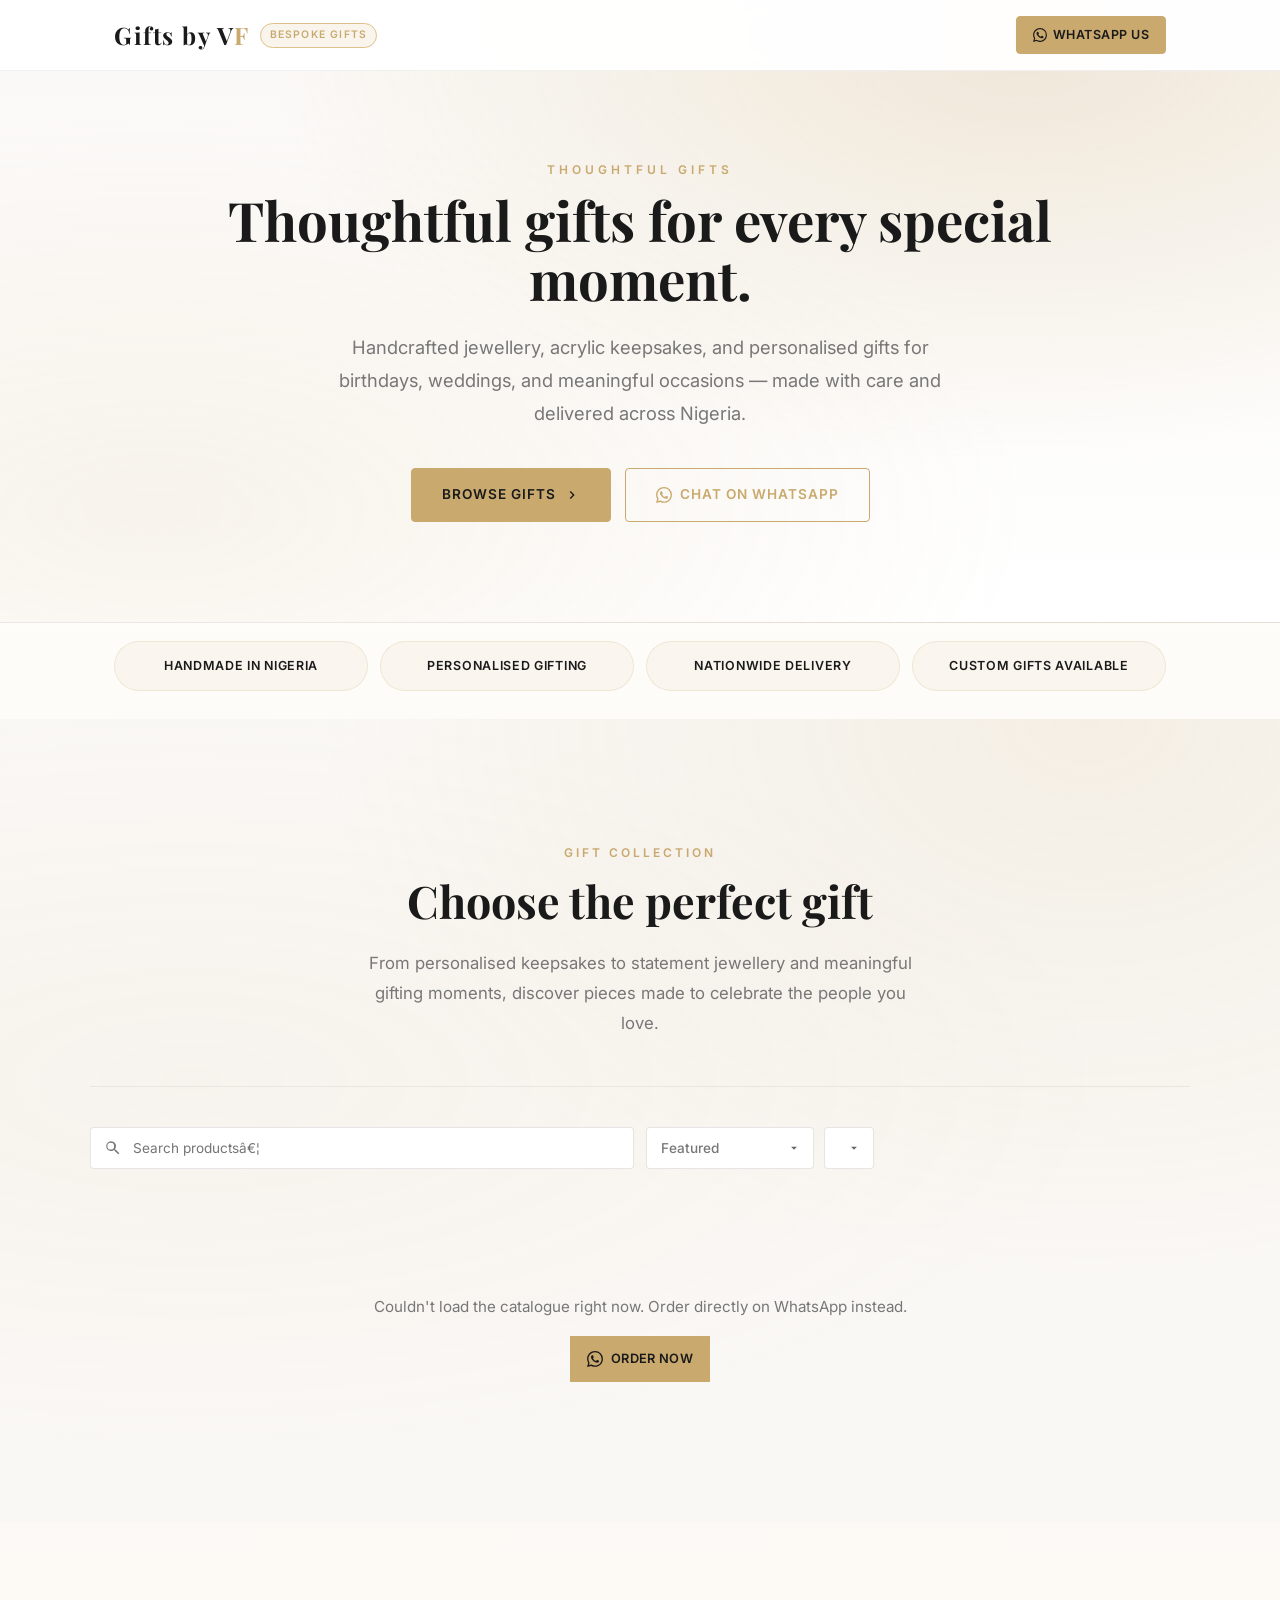
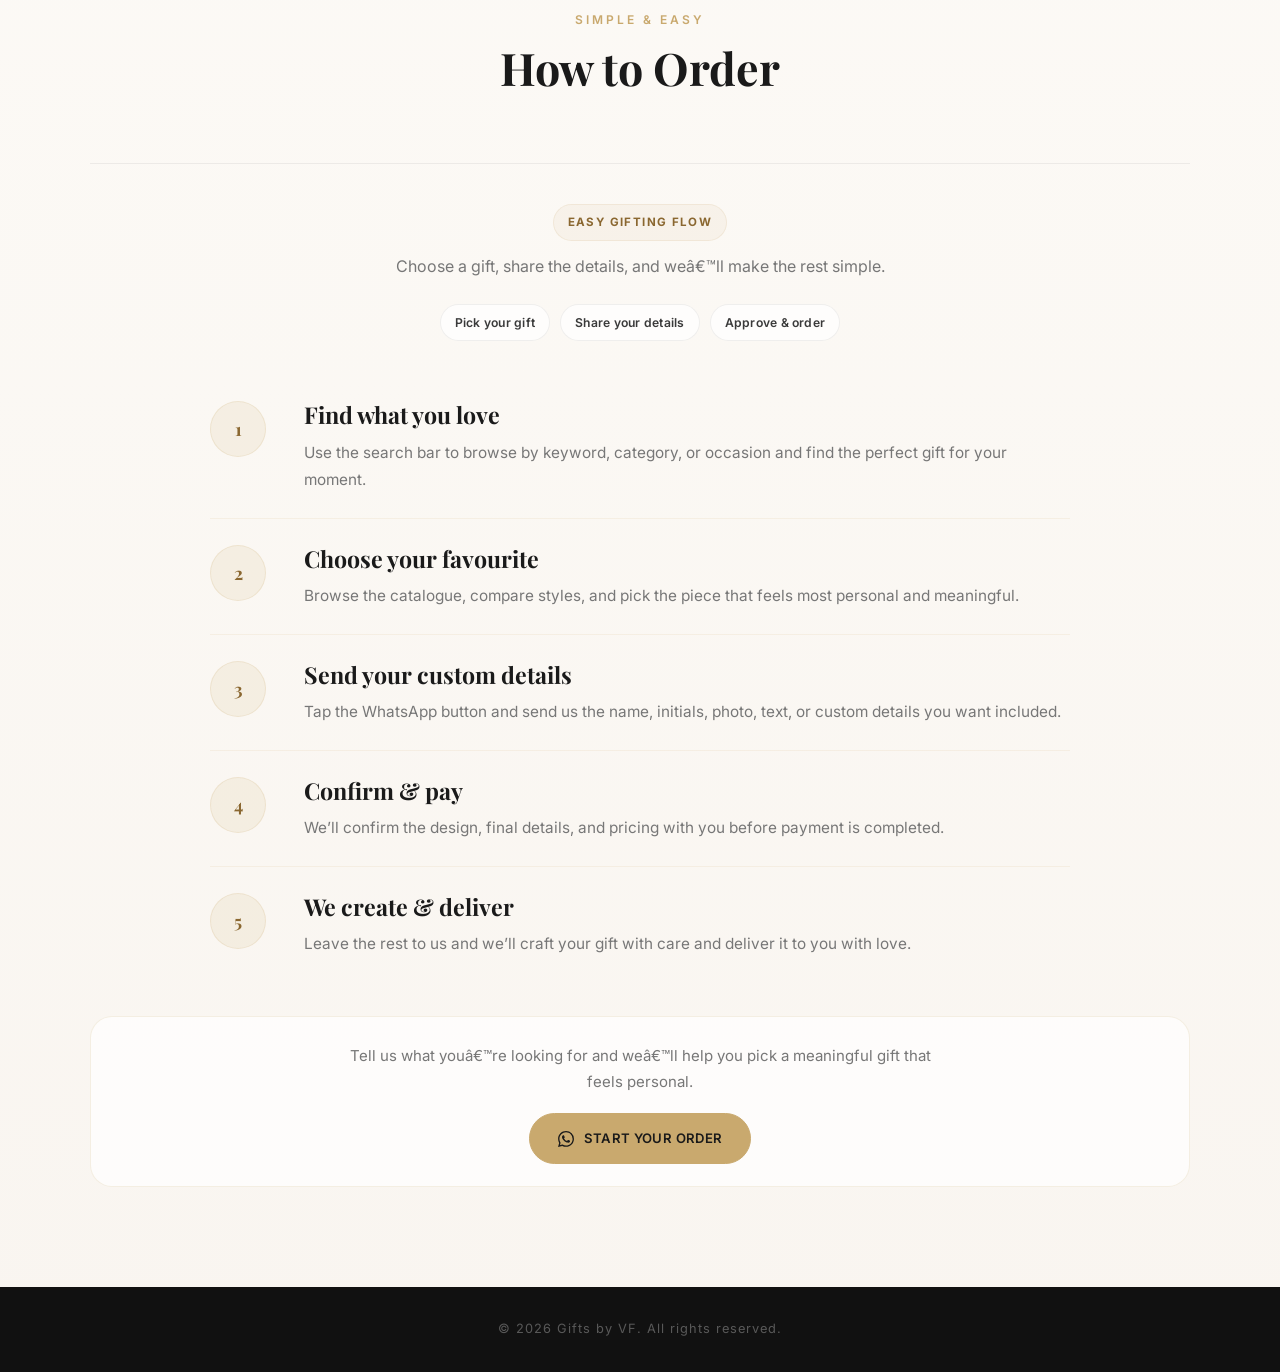
==== index.html @ 608bd389 "style: smaller hero title" ====
﻿<!DOCTYPE html>
<html lang="en-NG">
<head>
    <meta charset="UTF-8">
    <meta name="viewport" content="width=device-width, initial-scale=1.0">
    <title>Gifts by VF</title>
    <meta name="description" content="Gifts by VF handcrafts personalized jewelry, acrylic frames, and custom gifts for birthdays, weddings, and corporate events. Order on WhatsApp, delivered across Nigeria.">
    <meta name="theme-color" content="#c9a96e">

    <!-- Open Graph / Social Sharing -->
    <meta property="og:type" content="website">
    <meta property="og:url" content="https://vf-gift-shop.vercel.app/">
    <meta property="og:site_name" content="Gifts by VF">
    <meta property="og:title" content="Gifts by VF">
    <meta property="og:description" content="Gifts by VF handcrafts personalized jewelry, acrylic frames, and custom gifts for birthdays, weddings, and corporate events. Order on WhatsApp, delivered across Nigeria.">
    <meta property="og:image" content="https://lh3.googleusercontent.com/d/1I2iMEg47s7_ik0trBhvqbgrJIBQmFIBB">
    <meta name="twitter:card" content="summary_large_image">
    <meta name="twitter:title" content="Gifts by VF">
    <meta name="twitter:description" content="Gifts by VF handcrafts personalized jewelry, acrylic frames, and custom gifts for birthdays, weddings, and corporate events. Order on WhatsApp, delivered across Nigeria.">
    <meta name="twitter:image" content="https://lh3.googleusercontent.com/d/1I2iMEg47s7_ik0trBhvqbgrJIBQmFIBB">
    <link rel="canonical" href="https://vf-gift-shop.vercel.app/">

    <!-- Structured data: Organization -->
    <script type="application/ld+json">
    {
        "@context": "https://schema.org",
        "@type": "Organization",
        "name": "Gifts by VF",
        "url": "https://vf-gift-shop.vercel.app/",
        "logo": "https://lh3.googleusercontent.com/d/1I2iMEg47s7_ik0trBhvqbgrJIBQmFIBB",
        "description": "Gifts by VF handcrafts personalized jewelry, acrylic frames, and custom gifts for birthdays, weddings, and corporate events. Order on WhatsApp, delivered across Nigeria.",
        "contactPoint": {
            "@type": "ContactPoint",
            "contactType": "customer service",
            "telephone": "+234-812-725-2004",
            "areaServed": "NG",
            "availableLanguage": "English",
            "url": "https://wa.me/2348127252004"
        }
    }
    </script>

    <!-- Favicon -->
    <link rel="icon" href="data:image/svg+xml,<svg xmlns='http://www.w3.org/2000/svg' viewBox='0 0 32 32'><circle fill='%23c9a96e' cx='16' cy='16' r='16'/><text x='50%25' y='56%25' dominant-baseline='central' text-anchor='middle' font-family='Georgia,serif' font-size='13' font-weight='bold' fill='white'>VF</text></svg>">

    <!-- Performance: preconnect to external origins -->
    <link rel="preconnect" href="https://fonts.googleapis.com">
    <link rel="preconnect" href="https://fonts.gstatic.com" crossorigin>

    <!-- Google Fonts -->
    <link rel="stylesheet" href="https://fonts.googleapis.com/css2?family=Playfair+Display:wght@400;600;700&family=Inter:wght@300;400;500;600&display=swap">

    <link rel="stylesheet" href="css/style.css?v=5">
</head>
<body>

<!-- SVG sprite (hidden) â€” referenced by <use href="#icon-*"/> -->
<svg xmlns="http://www.w3.org/2000/svg" style="display:none">
    <symbol id="icon-whatsapp" viewBox="0 0 24 24"><path d="M17.472 14.382c-.297-.149-1.758-.867-2.03-.967-.273-.099-.471-.148-.67.15-.197.297-.767.966-.94 1.164-.173.199-.347.223-.644.075-.297-.15-1.255-.463-2.39-1.475-.883-.788-1.48-1.761-1.653-2.059-.173-.297-.018-.458.13-.606.134-.133.298-.347.446-.52.149-.174.198-.298.298-.497.099-.198.05-.371-.025-.52-.075-.149-.669-1.612-.916-2.207-.242-.579-.487-.5-.669-.51-.173-.008-.371-.01-.57-.01-.198 0-.52.074-.792.372-.272.297-1.04 1.016-1.04 2.479 0 1.462 1.065 2.875 1.213 3.074.149.198 2.096 3.2 5.077 4.487.709.306 1.262.489 1.694.625.712.227 1.36.195 1.871.118.571-.085 1.758-.719 2.006-1.413.248-.694.248-1.289.173-1.413-.074-.124-.272-.198-.57-.347m-5.421 7.403h-.004a9.87 9.87 0 01-5.031-1.378l-.361-.214-3.741.982.998-3.648-.235-.374a9.86 9.86 0 01-1.51-5.26c.001-5.45 4.436-9.884 9.888-9.884 2.64 0 5.122 1.03 6.988 2.898a9.825 9.825 0 012.893 6.994c-.003 5.45-4.437 9.884-9.885 9.884m8.413-18.297A11.815 11.815 0 0012.05 0C5.495 0 .16 5.335.157 11.892c0 2.096.547 4.142 1.588 5.945L.057 24l6.305-1.654a11.882 11.882 0 005.683 1.448h.005c6.554 0 11.89-5.335 11.893-11.893a11.821 11.821 0 00-3.48-8.413z"/></symbol>
</svg>

<!-- NAV -->
<nav id="navbar">
    <div class="nav-inner">
        <a href="#products" class="nav-logo" aria-label="Gifts by VF">
            <span class="brand-name"><span class="brand-text">Gifts by V</span><span class="brand-accent">F</span></span>
            <span class="nav-tagline">Bespoke Gifts</span>
        </a>
        <div class="nav-actions">
            <a href="https://wa.me/2348127252004" id="nav-wa-btn" target="_blank" rel="noopener noreferrer" class="nav-wa-btn">
                <svg viewBox="0 0 24 24" aria-hidden="true"><use href="#icon-whatsapp"/></svg>
                <span>WhatsApp Us</span>
            </a>
        </div>
    </div>
</nav>

<div id="referral-banner" class="referral-banner" role="status"></div>

<!-- HERO -->
<header id="hero" class="hero fade-in">
    <div class="hero-inner">
        <p class="section-label" id="hero-label"></p>
        <h1 class="hero-title" id="hero-title"></h1>
        <p class="hero-desc" id="hero-desc"></p>
        <div class="hero-ctas">
            <a href="#products" class="hero-btn" id="hero-browse" aria-label="Browse the catalogue">
                <span>Browse gifts</span>
                <svg viewBox="0 0 24 24" aria-hidden="true"><path d="M8.59 16.59L13.17 12 8.59 7.41 10 6l6 6-6 6z"/></svg>
            </a>
            <a href="https://wa.me/2348127252004" id="hero-wa" class="hero-btn ghost" target="_blank" rel="noopener noreferrer" aria-label="Chat with us on WhatsApp">
                <svg viewBox="0 0 24 24" aria-hidden="true"><use href="#icon-whatsapp"/></svg>
                <span id="hero-cta-text">Chat on WhatsApp</span>
            </a>
        </div>
    </div>
</header>

<div class="trust-strip" aria-label="Brand trust points">
    <div class="trust-item">Handmade in Nigeria</div>
    <div class="trust-item">Personalised gifting</div>
    <div class="trust-item">Nationwide delivery</div>
    <div class="trust-item">Custom gifts available</div>
</div>

<!-- CATALOGUE -->
<section id="products">
    <div class="section-inner">
        <div class="catalogue-header fade-in">
            <p class="section-label" id="products-label"></p>
            <h2 class="section-title" id="products-title"></h2>
            <p class="section-desc" id="products-desc"></p>
        </div>
        <div class="catalogue-controls fade-in">
            <div class="catalogue-search">
                <svg viewBox="0 0 24 24" aria-hidden="true"><path d="M15.5 14h-.79l-.28-.27a6.5 6.5 0 10-.7.7l.27.28v.79l5 4.99L20.49 19l-4.99-5zm-6 0A4.5 4.5 0 1113.5 9.5 4.5 4.5 0 019 14z"/></svg>
                <input type="search" id="catalogue-search" placeholder="Search productsâ€¦" aria-label="Search products">
                <button type="button" id="catalogue-search-clear" class="search-clear" aria-label="Clear search" title="Clear search">
                    <svg viewBox="0 0 24 24" aria-hidden="true"><path d="M19 6.41L17.59 5 12 10.59 6.41 5 5 6.41 10.59 12 5 17.59 6.41 19 12 13.41 17.59 19 19 17.59 13.41 12z"/></svg>
                </button>
            </div>
            <div class="catalogue-selects">
                <select id="catalogue-sort" class="catalogue-sort" aria-label="Sort products">
                    <option value="featured">Featured</option>
                    <option value="price-asc">Price: Low to High</option>
                    <option value="price-desc">Price: High to Low</option>
                    <option value="name-asc">Name: A to Z</option>
                </select>
                <select id="catalogue-price" class="catalogue-sort" aria-label="Filter by price"></select>
                <select id="catalogue-filter" class="catalogue-sort" aria-label="Filter by category"></select>
            </div>
            <div class="catalogue-filters" id="catalogue-filters" role="group" aria-label="Filter by category"></div>
            <div class="catalogue-filters occasion-filters" id="occasion-filters" role="group" aria-label="Filter by occasion"></div>
            <div class="catalogue-selects occasion-select-row hidden" id="occasion-select-row">
                <select id="occasion-filter" class="catalogue-sort" aria-label="Filter by occasion"></select>
            </div>
            <p class="catalogue-count" id="catalogue-count" aria-live="polite">Loading products...</p>
        </div>
        <noscript>
            <p class="noscript-note">JavaScript is required to load the catalogue. You can order directly instead &mdash; message us on WhatsApp
                <a href="https://wa.me/2348127252004" target="_blank" rel="noopener noreferrer">here</a>.
            </p>
        </noscript>
        <div id="featured-section" hidden>
            <div class="featured-header">
                <p class="section-label" id="featured-label"></p>
                <h3 class="featured-title" id="featured-title"></h3>
            </div>
            <div class="featured-grid" id="featured-grid"></div>
        </div>
        <div class="products-grid" id="products-grid"></div>
    </div>
</section>

<!-- PORTFOLIO -->
<section id="portfolio" class="side-section fade-in" hidden>
    <div class="section-inner">
        <div class="catalogue-header">
            <p class="section-label" id="portfolio-label"></p>
            <h2 class="section-title" id="portfolio-title"></h2>
        </div>
        <div class="portfolio-grid fade-in" id="portfolio-grid"></div>
    </div>
</section>

<!-- WHY US -->
<section id="why-us" class="side-section" hidden>
    <div class="section-inner">
        <div class="catalogue-header fade-in">
            <p class="section-label" id="why-label"></p>
            <h2 class="section-title" id="why-title"></h2>
        </div>
        <div class="why-grid fade-in" id="why-grid"></div>
    </div>
</section>

<!-- TESTIMONIALS -->
<section id="testimonials" class="side-section alt fade-in" hidden>
    <div class="section-inner">
        <div class="catalogue-header">
            <p class="section-label" id="testimonials-label"></p>
            <h2 class="section-title" id="testimonials-title"></h2>
        </div>
        <div class="testimonials-track fade-in" id="testimonials-grid"></div>
    </div>
</section>

<!-- HOW TO ORDER -->
<section id="how-to-order" class="side-section fade-in" hidden>
    <div class="section-inner">
        <div class="catalogue-header">
            <p class="section-label" id="howto-label"></p>
            <h2 class="section-title" id="howto-title"></h2>
        </div>

        <div class="howto-intro fade-in">
            <p class="howto-kicker">Easy gifting flow</p>
            <p class="howto-summary">Choose a gift, share the details, and weâ€™ll make the rest simple.</p>
        </div>

        <div class="howto-badges fade-in" aria-label="How the ordering process works">
            <span>Pick your gift</span>
            <span>Share your details</span>
            <span>Approve &amp; order</span>
        </div>

        <ol class="steps fade-in" id="howto-grid"></ol>
        <div class="steps-cta fade-in">
            <p>Tell us what youâ€™re looking for and weâ€™ll help you pick a meaningful gift that feels personal.</p>
            <a href="https://wa.me/2348127252004" id="howto-wa" class="product-order-btn" target="_blank" rel="noopener noreferrer" aria-label="Start your order on WhatsApp">
                <svg viewBox="0 0 24 24" aria-hidden="true"><use href="#icon-whatsapp"/></svg>
                <span>Start your order</span>
            </a>
        </div>
    </div>
</section>

<!-- FAQ -->
<section id="faq" class="side-section alt fade-in" hidden>
    <div class="section-inner">
        <div class="catalogue-header">
            <p class="section-label" id="faq-label"></p>
            <h2 class="section-title" id="faq-title"></h2>
        </div>
        <div class="faq-list fade-in" id="faq-grid"></div>
    </div>
</section>

<!-- FOOTER -->
<footer>
    <p id="footer-text"></p>
</footer>

<div id="lightbox" class="lightbox" hidden></div>

<script src="js/shared.js?v=5"></script>
<script src="js/app.js?v=5"></script>

</body>
</html>
---- css/style.css ----
/* Google Fonts are loaded via <link> in index.html for better render performance */

* { margin: 0; padding: 0; box-sizing: border-box; }

:root {
    --gold: #c9a96e;
    --gold-light: #dfc08a;
    --dark: #1a1a1a;
    --darker: #111;
    --cream: #faf8f5;
    --text: #3a3a3a;
    --text-light: #777;
    --white: #fff;
    --shadow: 0 4px 30px rgba(0,0,0,0.08);
    --gradient-placeholder: linear-gradient(135deg, #e8e4df, #d4cfc8);
    --border-light: rgba(0,0,0,0.06);
    --border-medium: rgba(0,0,0,0.1);
    --border-input: rgba(0,0,0,0.15);
}

html { scroll-behavior: smooth; scroll-padding-top: 76px; }
html:has(body.has-referral) { scroll-padding-top: 124px; }

body {
    font-family: 'Inter', sans-serif;
    color: var(--text);
    background: var(--white);
    line-height: 1.6;
}

h1, h2, h3, h4 {
    font-family: 'Playfair Display', serif;
}

/* ── SVG ICONS ── */
.icon {
    display: inline-block;
    width: 1em;
    height: 1em;
    vertical-align: -0.125em;
    fill: currentColor;
}
.product-icon .icon {
    width: 1.8rem;
    height: 1.8rem;
}

/* ── NAV ── */
nav {
    position: fixed; top: 0; width: 100%; z-index: 100;
    background: rgba(255,255,255,0.95);
    backdrop-filter: blur(10px);
    border-bottom: 1px solid var(--border-light);
    transition: box-shadow 0.3s;
}
nav.scrolled { box-shadow: 0 2px 20px rgba(0,0,0,0.08); }
.nav-inner {
    max-width: 1100px; margin: 0 auto;
    display: flex; justify-content: space-between; align-items: center;
    padding: 16px 24px;
}
.nav-logo {
    display: inline-flex;
    align-items: center;
    gap: 10px;
    font-family: 'Playfair Display', serif;
    font-size: 1.5rem; font-weight: 700;
    color: var(--dark);
    text-decoration: none;
    letter-spacing: 1.5px;
}
.nav-logo .brand-accent { color: var(--gold); }
.nav-tagline {
    font-family: 'Inter', sans-serif;
    font-size: 0.65rem;
    font-weight: 600;
    letter-spacing: 1.2px;
    text-transform: uppercase;
    color: var(--gold);
    background: rgba(201,169,110,0.12);
    border: 1px solid var(--gold-light);
    padding: 3px 9px;
    border-radius: 20px;
    white-space: nowrap;
}
.nav-actions {
    display: flex;
    align-items: center;
    gap: 12px;
}
.nav-wa-btn {
    display: inline-flex;
    align-items: center;
    gap: 6px;
    background: var(--gold);
    color: var(--dark);
    border: 1px solid var(--gold);
    padding: 8px 16px;
    border-radius: 4px;
    font-size: 0.78rem;
    font-weight: 600;
    letter-spacing: 0.5px;
    text-transform: uppercase;
    text-decoration: none;
    transition: all 0.3s;
}
.nav-wa-btn svg {
    width: 14px; height: 14px;
    fill: var(--dark);
    flex-shrink: 0;
    transition: fill 0.3s;
}
.nav-wa-btn:hover {
    background: transparent;
    color: var(--gold);
}
.nav-wa-btn:hover svg {
    fill: var(--gold);
}

/* ── SECTIONS ── */
section { padding: 100px 24px; }
.section-inner { max-width: 1100px; margin: 0 auto; }
.section-label {
    font-size: 0.75rem;
    letter-spacing: 3px;
    text-transform: uppercase;
    color: var(--gold);
    font-weight: 600;
    margin-bottom: 12px;
}
.section-title {
    font-size: clamp(1.8rem, 4vw, 2.8rem);
    color: var(--dark);
    margin-bottom: 20px;
    line-height: 1.2;
}
.section-desc {
    color: var(--text-light);
    font-size: 1.05rem;
    max-width: 600px;
    line-height: 1.8;
}

/* ── CATALOGUE ── */
#products {
    background:
        radial-gradient(ellipse at 85% 0%, rgba(201, 169, 110, 0.12) 0%, transparent 50%),
        radial-gradient(ellipse at 15% 45%, rgba(201, 169, 110, 0.06) 0%, transparent 60%),
        var(--cream);
    padding-top: 120px;
    padding-bottom: 80px;
}

/* Page-header block: centre-aligned, with a visual separator below */
.catalogue-header {
    text-align: center;
    padding-bottom: 48px;
    border-bottom: 1px solid var(--border-light);
    margin-bottom: 40px;
}
.catalogue-header .section-label { display: inline-block; }
.catalogue-header .section-title { margin-left: auto; margin-right: auto; }
.catalogue-header .section-desc {
    margin-left: auto;
    margin-right: auto;
    max-width: 560px;
}

/* Control bar (search + filters + count) */
.catalogue-controls {
    display: flex;
    flex-wrap: wrap;
    align-items: center;
    gap: 12px;
    margin-top: 0;
}
.catalogue-search {
    position: relative;
    flex: 1 1 240px;
    min-width: 200px;
}
.catalogue-search svg {
    position: absolute; left: 14px; top: 50%;
    transform: translateY(-50%);
    width: 18px; height: 18px;
    fill: var(--text-light);
    pointer-events: none;
}
.catalogue-search input {
    width: 100%;
    height: 42px;
    box-sizing: border-box;
    padding: 0 38px 0 42px;
    border: 1px solid var(--border-medium);
    border-radius: 4px;
    background: var(--white);
    font-family: inherit;
    font-size: 0.85rem;
    color: var(--text);
    outline: none;
    transition: border-color 0.3s, box-shadow 0.3s;
}
.catalogue-search input:focus {
    border-color: var(--gold);
    box-shadow: 0 0 0 3px rgba(201,169,110,0.15);
}
.search-clear {
    position: absolute; right: 8px; top: 50%;
    transform: translateY(-50%);
    width: 26px; height: 26px;
    display: none; align-items: center; justify-content: center;
    padding: 0; border: 0; border-radius: 50%;
    background: rgba(26,26,26,0.07);
    color: var(--text-light);
    cursor: pointer;
    transition: background 0.2s, color 0.2s;
}
.search-clear svg { width: 14px; height: 14px; fill: currentColor; }
.search-clear:hover { background: rgba(26,26,26,0.14); color: var(--text); }
.catalogue-search input:not(:placeholder-shown) ~ .search-clear { display: flex; }
.catalogue-selects {
    display: flex;
    align-items: center;
    gap: 10px;
}
.catalogue-sort {
    flex: 0 0 auto;
    height: 42px;
    box-sizing: border-box;
    -webkit-appearance: none; appearance: none;
    padding: 0 34px 0 14px;
    border: 1px solid var(--border-medium);
    border-radius: 4px;
    background: var(--white) url("data:image/svg+xml,%3Csvg xmlns='http://www.w3.org/2000/svg' viewBox='0 0 24 24'%3E%3Cpath fill='%23666' d='M7 10l5 5 5-5z'/%3E%3C/svg%3E") no-repeat right 12px center / 14px;
    font-family: inherit;
    font-size: 0.85rem;
    font-weight: 500;
    color: var(--text-light);
    cursor: pointer;
    transition: border-color 0.3s, box-shadow 0.3s;
}
.catalogue-sort:hover { border-color: var(--gold); color: var(--gold); }
.catalogue-sort:focus {
    outline: none;
    border-color: var(--gold);
    box-shadow: 0 0 0 3px rgba(201,169,110,0.15);
}
#catalogue-filter { display: none; }
.catalogue-filters {
    display: flex;
    flex-wrap: nowrap;
    gap: 8px;
    overflow-x: auto;
    scroll-snap-type: x proximity;
    scrollbar-width: none;
    -ms-overflow-style: none;
    flex: 1 1 auto;
    min-width: 0;
    padding: 2px 0 4px;
}
.catalogue-filters.scroll-r { -webkit-mask-image: linear-gradient(to right, #000 0, #000 calc(100% - 14px), transparent); mask-image: linear-gradient(to right, #000 0, #000 calc(100% - 14px), transparent); }
.catalogue-filters.scroll-l { -webkit-mask-image: linear-gradient(to right, transparent 0, #000 14px, #000 100%); mask-image: linear-gradient(to right, transparent 0, #000 14px, #000 100%); }
.catalogue-filters.scroll-l.scroll-r { -webkit-mask-image: linear-gradient(to right, transparent 0, #000 14px, #000 calc(100% - 14px), transparent); mask-image: linear-gradient(to right, transparent 0, #000 14px, #000 calc(100% - 14px), transparent); }
.catalogue-filters::-webkit-scrollbar { display: none; }
.pill {
    flex: 0 0 auto;
    scroll-snap-align: start;
    white-space: nowrap;
    background: var(--white);
    border: 1px solid var(--border-medium);
    color: var(--text-light);
    padding: 8px 16px;
    font-family: inherit;
    font-size: 0.8rem;
    font-weight: 600;
    letter-spacing: 0.5px;
    cursor: pointer;
    transition: all 0.25s;
}
.pill:hover { border-color: var(--gold); color: var(--gold); }
.pill.active { background: var(--gold); border-color: var(--gold); color: var(--dark); }
.catalogue-count {
    margin-left: auto;
    font-size: 0.8rem;
    color: var(--text-light);
    letter-spacing: 0.5px;
}

/* Occasion filter row (second pill group) */
.occasion-filters {
    flex-basis: 100%;
    margin-top: 4px;
}
.occasion-select-row { display: none; }

/* ── FEATURED STRIP ── */
#featured-section {
    margin-top: 40px;
}
.featured-header {
    display: flex;
    align-items: baseline;
    gap: 16px;
    flex-wrap: wrap;
    padding-bottom: 16px;
    border-bottom: 1px solid var(--border-light);
    margin-bottom: 26px;
}
.featured-header .section-label { margin-bottom: 0; }
.featured-title {
    font-size: 1.45rem;
    color: var(--dark);
}
.featured-grid {
    display: grid;
    grid-template-columns: repeat(auto-fit, minmax(240px, 1fr));
    gap: 24px;
}

.noscript-note {
    margin-top: 20px;
    padding: 14px 18px;
    background: rgba(201,169,110,0.12);
    border: 1px solid var(--gold-light);
    color: var(--text);
    font-size: 0.9rem;
    line-height: 1.7;
    border-radius: 4px;
}
.noscript-note a { color: var(--gold); font-weight: 600; }

.products-grid {
    display: grid;
    grid-template-columns: repeat(auto-fit, minmax(240px, 1fr));
    gap: 24px;
    margin-top: 32px;
}
.load-more-wrap {
    grid-column: 1 / -1;
    display: flex;
    justify-content: center;
    margin-top: 8px;
}
.load-more {
    appearance: none;
    background: transparent;
    border: 1px solid var(--gold);
    color: var(--gold);
    font-family: 'Inter', sans-serif;
    font-size: 0.85rem;
    font-weight: 600;
    letter-spacing: 1px;
    text-transform: uppercase;
    padding: 12px 28px;
    cursor: pointer;
    transition: background 0.3s, color 0.3s;
}
.load-more:hover {
    background: var(--gold);
    color: var(--dark);
}

#rep-products .load-more-wrap {
    margin-top: 20px;
}
.rep-showall-row td {
    text-align: center;
    padding-top: 18px;
}
.rep-showall {
    appearance: none;
    background: transparent;
    border: 1px solid var(--gold);
    color: var(--gold);
    font-family: 'Inter', sans-serif;
    font-size: 0.8rem;
    font-weight: 600;
    letter-spacing: 1px;
    text-transform: uppercase;
    padding: 10px 22px;
    cursor: pointer;
    transition: background 0.3s, color 0.3s;
}
.rep-showall:hover {
    background: var(--gold);
    color: var(--dark);
}
.product-card {
    background: var(--white);
    border: 1px solid rgba(0,0,0,0.06);
    transition: all 0.3s;
    display: flex;
    flex-direction: column;
    overflow: hidden;
}
.product-card:hover {
    transform: translateY(-4px);
    box-shadow: var(--shadow);
    border-color: var(--gold-light);
}
.product-img {
    position: relative;
    aspect-ratio: 1;
    overflow: hidden;
    background: var(--gradient-placeholder);
    display: flex; align-items: center; justify-content: center;
}
.product-img img {
    width: 100%; height: 100%; object-fit: cover;
    transition: transform 0.5s ease;
}
.product-card:hover .product-img img { transform: scale(1.06); }
.product-icon-fallback {
    display: none;
    align-items: center; justify-content: center;
}
.product-img.no-image .product-icon-fallback { display: flex; }
.product-img.no-image img { display: none; }
.js-lightbox {
    display: block;
    width: 100%; height: 100%;
    padding: 0; border: 0; background: none;
    cursor: zoom-in;
}
.product-icon-fallback .icon { width: 56px; height: 56px; fill: var(--gold); }
.product-img .js-lightbox {
    position: absolute;
    inset: 0;
}
.product-play {
    position: absolute; top: 50%; left: 50%;
    transform: translate(-50%, -50%);
    width: 52px; height: 52px;
    border-radius: 50%;
    background: rgba(17,17,17,0.72);
    border: 2px solid var(--gold);
    display: flex; align-items: center; justify-content: center;
    pointer-events: none;
    transition: transform 0.2s ease, background 0.2s ease;
}
.product-play::after {
    content: '';
    width: 0; height: 0;
    border-style: solid;
    border-width: 9px 0 9px 15px;
    border-color: transparent transparent transparent var(--gold);
    margin-left: 4px;
}
.product-card:hover .product-play {
    transform: translate(-50%, -50%) scale(1.08);
    background: rgba(17,17,17,0.85);
}
.product-badge {
    position: absolute; top: 12px; left: 12px;
    background: rgba(17,17,17,0.75);
    color: var(--white);
    font-size: 0.68rem;
    font-weight: 600;
    letter-spacing: 1px;
    text-transform: uppercase;
    padding: 5px 10px;
}
.product-badge.out {
    background: var(--dark);
    color: var(--gold);
}
.product-card.is-soldout .product-body h3 { color: var(--text-light); }
.product-body {
    padding: 22px 22px 24px;
    display: flex;
    flex-direction: column;
    flex: 1;
    gap: 14px;
}
.product-body h3 {
    font-size: 1.15rem;
    color: var(--dark);
    display: -webkit-box;
    -webkit-box-orient: vertical;
    -webkit-line-clamp: 2;
    overflow: hidden;
}
.product-price {
    display: block;
    font-family: 'Playfair Display', serif;
    font-size: 1.05rem;
    font-weight: 700;
    color: var(--gold);
    letter-spacing: 0.3px;
    margin-top: -6px;
}
.product-card.is-soldout .product-price { color: var(--text-light); text-decoration: line-through; }
.product-body p {
    color: var(--text-light);
    font-size: 0.9rem;
    line-height: 1.6;
    display: -webkit-box;
    -webkit-box-orient: vertical;
    -webkit-line-clamp: 3;
    overflow: hidden;
}
.product-meta {
    list-style: none;
    margin: 10px 0 0;
    padding: 10px 12px;
    border-top: 1px solid var(--border-light);
    font-size: 0.78rem;
    color: var(--text);
    line-height: 1.7;
}
.product-meta li span {
    color: var(--gold);
    font-weight: 600;
    letter-spacing: 0.4px;
    margin-right: 6px;
}

/* ── FOOTER ── */
footer {
    background: var(--darker);
    color: rgba(255,255,255,0.3);
    text-align: center;
    padding: 32px 24px;
    font-size: 0.8rem;
    letter-spacing: 1px;
}

/* ── EMPTY STATE ── */
.empty-state {
    grid-column: 1 / -1;
    text-align: center;
    padding: 60px 24px;
    color: var(--text-light);
    font-size: 0.95rem;
}
.empty-state p { margin-bottom: 16px; }
.empty-state .product-order-btn { margin-top: 0; }

/* ── REFERRAL BANNER ── */
.referral-banner {
    position: fixed; top: 64px; left: 0; right: 0; z-index: 99;
    background: var(--gold); color: var(--dark);
    text-align: center; padding: 9px 16px;
    font-size: 0.85rem; font-weight: 600; letter-spacing: 0.5px;
    box-shadow: 0 2px 12px rgba(0,0,0,0.18);
    opacity: 0; transform: translateY(-12px);
    transition: opacity 0.4s ease, transform 0.4s ease;
    pointer-events: none;
}
.referral-banner.visible { opacity: 1; transform: translateY(0); }

/* ── PRODUCT ORDER BUTTON ── */
.product-actions {
    display: flex;
    align-items: stretch;
    gap: 10px;
    margin-top: auto;
    padding-top: 2px;
}
.product-order-btn {
    display: inline-flex;
    align-items: center;
    justify-content: center;
    gap: 8px;
    flex: 1;
    min-width: 0;
    background: var(--gold); color: var(--dark);
    padding: 12px 16px;
    border: 1px solid var(--gold);
    text-decoration: none;
    font-size: 0.8rem;
    font-weight: 600;
    letter-spacing: 0.35px;
    text-transform: uppercase;
    white-space: nowrap;
    overflow: hidden;
    transition: all 0.3s;
    cursor: pointer;
}
.product-order-btn svg {
    width: 16px; height: 16px;
    fill: var(--dark);
    flex-shrink: 0;
}
.product-order-btn span { flex-shrink: 0; }
.product-order-btn:hover { background: transparent; color: var(--gold); }
.product-order-btn:hover svg { fill: var(--gold); }
.product-share-btn {
    position: relative;
    display: inline-flex;
    align-items: center;
    justify-content: center;
    flex: 0 0 auto;
    width: 46px;
    border: 1px solid var(--border-input);
    background: transparent;
    color: var(--text-light);
    cursor: pointer;
    transition: all 0.3s;
}
.product-share-btn svg {
    width: 17px; height: 17px;
    fill: currentColor;
}
.product-share-btn:hover { border-color: var(--gold); color: var(--gold); }
.product-share-btn.copied { border-color: var(--gold); color: var(--gold); }
.product-share-btn.copied::after {
    content: "\2713 Copied!";
    position: absolute;
    right: 0;
    bottom: calc(100% + 10px);
    background: var(--gold);
    color: var(--dark);
    font-size: 0.75rem;
    font-weight: 700;
    letter-spacing: 0.5px;
    text-transform: uppercase;
    padding: 7px 12px;
    border-radius: 3px;
    white-space: nowrap;
    pointer-events: none;
    box-shadow: 0 3px 12px rgba(0,0,0,0.18);
    animation: copyIn 0.18s ease;
    z-index: 2;
}
@keyframes copyIn {
    from { opacity: 0; transform: translateY(6px); }
    to { opacity: 1; transform: translateY(0); }
}
.product-card.highlighted { box-shadow: 0 0 0 3px var(--gold); }

/* ── SIDE SECTIONS (WHY US / TESTIMONIALS / HOW TO ORDER) ── */
.side-section { padding: 100px 24px; }
.side-section.alt { background: var(--cream); }
.why-grid {
    display: grid;
    grid-template-columns: repeat(auto-fit, minmax(230px, 1fr));
    gap: 24px;
    margin-top: 48px;
}
.why-card {
    background: var(--white);
    border: 1px solid var(--border-light);
    padding: 28px 24px;
}
.why-icon {
    display: inline-flex;
    align-items: center;
    justify-content: center;
    width: 52px;
    height: 52px;
    border-radius: 50%;
    background: rgba(201, 169, 110, 0.14);
    margin-bottom: 16px;
}
.why-icon .icon { width: 26px; height: 26px; fill: var(--gold); }
.why-card h3 {
    font-size: 1.05rem;
    color: var(--dark);
    margin-bottom: 8px;
}
.why-card p {
    color: var(--text-light);
    font-size: 0.9rem;
    line-height: 1.7;
}

.testimonials-track {
    display: grid;
    grid-template-columns: repeat(auto-fit, minmax(280px, 1fr));
    gap: 24px;
    margin-top: 48px;
}
.testimonial-card {
    background: linear-gradient(180deg, rgba(255,255,255,0.98), rgba(248,242,233,0.92));
    border: 1px solid rgba(201, 169, 110, 0.22);
    border-radius: 20px;
    padding: 28px 26px;
    display: flex;
    flex-direction: column;
    gap: 12px;
    box-shadow: 0 18px 30px rgba(28, 19, 8, 0.04);
    transition: transform 0.25s ease, box-shadow 0.25s ease;
}
.testimonial-card:hover {
    transform: translateY(-4px);
    box-shadow: 0 20px 36px rgba(28, 19, 8, 0.08);
}
.stars {
    color: var(--gold);
    font-size: 1rem;
    letter-spacing: 3px;
    line-height: 1;
}
.testimonial-card blockquote {
    color: var(--text);
    font-size: 0.95rem;
    line-height: 1.8;
    font-style: italic;
    margin: 0;
}
.testimonial-card figcaption {
    font-size: 0.82rem;
    font-weight: 700;
    color: var(--gold);
    letter-spacing: 0.08em;
    text-transform: uppercase;
}

#how-to-order {
    padding-top: 84px;
}

.howto-intro {
    text-align: center;
    margin-top: 12px;
}
.howto-kicker {
    display: inline-block;
    margin: 0 0 12px;
    padding: 8px 14px;
    border-radius: 999px;
    background: rgba(201, 169, 110, 0.08);
    border: 1px solid rgba(201, 169, 110, 0.15);
    font-size: 0.72rem;
    font-weight: 700;
    letter-spacing: 0.12em;
    text-transform: uppercase;
    color: var(--gold-dark, #8a6730);
}
.howto-summary {
    margin: 0 auto;
    max-width: 620px;
    font-size: 1rem;
    line-height: 1.7;
    color: var(--text-light);
}
.howto-badges {
    display: flex;
    flex-wrap: wrap;
    justify-content: center;
    gap: 10px;
    margin-top: 24px;
}
.howto-badges span {
    display: inline-flex;
    align-items: center;
    border-radius: 999px;
    padding: 8px 14px;
    border: 1px solid var(--border-light);
    background: rgba(255, 255, 255, 0.7);
    color: var(--text);
    font-size: 0.76rem;
    font-weight: 600;
    letter-spacing: 0.02em;
}

#how-to-order .steps {
    list-style: none;
    display: grid;
    gap: 0;
    max-width: 860px;
    margin: 34px auto 0;
    padding: 0;
}
#how-to-order .step {
    position: relative;
    display: grid;
    grid-template-columns: 70px 1fr;
    gap: 24px;
    align-items: start;
    padding: 24px 0;
    background: transparent;
    border: none;
    border-radius: 0;
    box-shadow: none;
    transition: transform 0.2s ease;
}
#how-to-order .step + .step {
    border-top: 1px solid rgba(201, 169, 110, 0.12);
}
#how-to-order .step:hover {
    transform: translateX(3px);
}
#how-to-order .step-num {
    position: relative;
    width: 56px;
    height: 56px;
    border-radius: 50%;
    background: rgba(201, 169, 110, 0.12);
    border: 1px solid rgba(201, 169, 110, 0.18);
    color: var(--gold-dark, #8a6730);
    display: flex;
    align-items: center;
    justify-content: center;
    font-family: 'Playfair Display', serif;
    font-weight: 700;
    font-size: 1.1rem;
    margin-top: 2px;
}
#how-to-order .step h3 {
    font-size: clamp(1.15rem, 2vw, 1.45rem);
    color: var(--dark);
    margin: 0 0 8px;
    line-height: 1.35;
}
#how-to-order .step p {
    color: var(--text-light);
    font-size: 0.96rem;
    line-height: 1.8;
    margin: 0;
}
#how-to-order .steps-cta {
    text-align: center;
    margin-top: 34px;
    padding: 26px 20px 22px;
    border-radius: 22px;
    border: 1px solid rgba(201, 169, 110, 0.18);
    background: rgba(255, 255, 255, 0.7);
}
#how-to-order .steps-cta p {
    max-width: 620px;
    margin: 0 auto 18px;
    color: var(--text-light);
    font-size: 0.94rem;
    line-height: 1.75;
}
#how-to-order .steps-cta .product-order-btn {
    display: inline-flex;
    align-items: center;
    justify-content: center;
    gap: 10px;
    padding: 14px 28px;
    font-size: 0.82rem;
    border-radius: 999px;
    box-shadow: none;
}
#how-to-order .steps-cta .product-order-btn svg { fill: var(--dark); }

/* ── HERO ── */
.hero {
    background:
        radial-gradient(ellipse at 80% 8%, rgba(201, 169, 110, 0.22) 0%, transparent 52%),
        radial-gradient(ellipse at 12% 82%, rgba(201, 169, 110, 0.12) 0%, transparent 55%),
        linear-gradient(180deg, var(--cream) 0%, var(--white) 100%);
    padding: 160px 24px 100px;
    border-bottom: 1px solid var(--border-light);
}
.hero-inner {
    max-width: 1100px;
    margin: 0 auto;
    text-align: center;
}
.hero .section-label { letter-spacing: 4px; }
.hero-title {
    font-size: clamp(2rem, 4.5vw, 3.4rem);
    color: var(--dark);
    line-height: 1.08;
    max-width: 860px;
    margin: 0 auto 22px;
}
.hero-desc {
    color: var(--text-light);
    font-size: clamp(1rem, 2vw, 1.15rem);
    max-width: 620px;
    margin: 0 auto 38px;
    line-height: 1.8;
}
.hero-ctas {
    display: flex;
    justify-content: center;
    align-items: center;
    gap: 14px;
    flex-wrap: wrap;
}
.hero-btn {
    display: inline-flex;
    align-items: center;
    gap: 8px;
    padding: 15px 30px;
    border-radius: 4px;
    font-family: 'Inter', sans-serif;
    font-size: 0.85rem;
    font-weight: 600;
    letter-spacing: 1px;
    text-transform: uppercase;
    text-decoration: none;
    border: 1px solid var(--gold);
    background: var(--gold);
    color: var(--dark);
    transition: all 0.3s;
    flex: 0 0 auto;
}
.hero-btn svg {
    width: 16px; height: 16px;
    fill: var(--dark);
    flex-shrink: 0;
}
.hero-btn.ghost { background: transparent; color: var(--gold); }
.hero-btn.ghost svg { fill: var(--gold); }
.hero-btn:hover { background: transparent; color: var(--gold); }
.hero-btn:hover svg { fill: var(--gold); }
.hero-btn.ghost:hover { background: var(--gold); color: var(--dark); }
.hero-btn.ghost:hover svg { fill: var(--dark); }

.trust-strip {
    display: grid;
    grid-template-columns: repeat(4, minmax(0, 1fr));
    gap: 12px;
    max-width: 1100px;
    margin: 0 auto;
    padding: 18px 24px 28px;
}
.trust-item {
    background: rgba(201,169,110,0.08);
    border: 1px solid rgba(201,169,110,0.2);
    color: var(--dark);
    text-align: center;
    font-size: 0.78rem;
    letter-spacing: 0.7px;
    text-transform: uppercase;
    font-weight: 600;
    padding: 14px 12px;
    border-radius: 999px;
}

/* ── PORTFOLIO ── */
#portfolio .section-inner {
    width: 100%;
    max-width: 1500px;
}
.portfolio-grid {
    display: grid;
    grid-template-columns: repeat(auto-fit, minmax(220px, 1fr));
    gap: 18px;
    margin-top: 48px;
    width: 100%;
}
.portfolio-item {
    position: relative;
    grid-column: span 1;
    aspect-ratio: 4 / 3;
    overflow: hidden;
    background: var(--gradient-placeholder);
    border: 1px solid var(--border-light);
}
.portfolio-item .js-lightbox { position: absolute; inset: 0; }
.portfolio-item img {
    width: 100%; height: 100%;
    object-fit: cover;
    transition: transform 0.5s ease;
}
.portfolio-item:hover img { transform: scale(1.05); }
.portfolio-caption {
    position: absolute;
    left: 0; right: 0; bottom: 0;
    padding: 30px 16px 14px;
    background: linear-gradient(transparent, rgba(17, 17, 17, 0.78));
    color: var(--white);
    font-size: 0.82rem;
    font-weight: 600;
    letter-spacing: 0.5px;
}
.portfolio-caption.only {
    position: static;
    display: flex;
    align-items: center;
    justify-content: center;
    min-height: 100%;
    padding: 20px;
    text-align: center;
    background: var(--gradient-placeholder);
    color: var(--text-light);
}
.portfolio-item.wide { grid-column: span 2; }
.portfolio-item.no-image { background: var(--gradient-placeholder); }
.portfolio-item.no-image .js-lightbox { display: none; }
.portfolio-item.no-image::after {
    content: 'View on request';
    display: flex;
    align-items: center;
    justify-content: center;
    position: absolute;
    inset: 0;
    padding: 20px;
    text-align: center;
    color: var(--text-light);
    font-size: 0.78rem;
    letter-spacing: 1px;
    text-transform: uppercase;
}

/* ── FAQ ── */
.faq-list {
    max-width: 760px;
    margin: 48px auto 0;
    display: grid;
    gap: 16px;
}
.faq-item {
    background: linear-gradient(180deg, rgba(255,255,255,0.98), rgba(248,242,233,0.72));
    border: 1px solid rgba(201, 169, 110, 0.2);
    border-radius: 18px;
    overflow: hidden;
    box-shadow: 0 12px 26px rgba(28, 19, 8, 0.03);
}
.faq-item summary {
    list-style: none;
    display: flex;
    align-items: center;
    justify-content: space-between;
    gap: 16px;
    padding: 20px 24px;
    cursor: pointer;
    font-weight: 700;
    font-size: 0.98rem;
    color: var(--dark);
    transition: color 0.2s ease, background 0.2s ease;
}
.faq-item summary:hover {
    color: var(--gold);
    background: rgba(201, 169, 110, 0.04);
}
.faq-item summary::-webkit-details-marker { display: none; }
.faq-item summary::after {
    content: '+';
    font-family: 'Inter', sans-serif;
    font-size: 1.45rem;
    color: var(--gold);
    line-height: 1;
    transition: transform 0.25s;
}
.faq-item[open] summary::after { transform: rotate(45deg); }
.faq-item p {
    padding: 0 24px 22px;
    color: var(--text-light);
    font-size: 0.92rem;
    line-height: 1.8;
    margin: 0;
}

@media (max-width: 900px) {
    .portfolio-grid {
        grid-template-columns: repeat(2, minmax(0, 1fr));
    }
}

@media (max-width: 768px) {
    .side-section { padding: 64px 24px; }
    .step {
        grid-template-columns: 52px 1fr;
        gap: 16px;
        padding: 20px 0;
        position: relative;
    }
    .step-num {
        position: relative;
        left: auto;
        top: auto;
        width: 46px;
        height: 46px;
        margin-top: 0;
    }
    .hero { padding: 132px 24px 72px; }
    .portfolio-grid {
        grid-template-columns: 1fr;
    }
    .portfolio-item,
    .portfolio-item.wide {
        grid-column: span 1;
    }
    .trust-strip {
        grid-template-columns: 1fr 1fr;
        padding-bottom: 18px;
    }
}

/* ── SALES REP PAGE ── */
.hidden { display: none !important; }
body {
    background: linear-gradient(180deg, #fffefb 0%, #f9f5f0 100%);
}
.rep-header {
    position: sticky; top: 0; z-index: 100;
    display: flex; justify-content: space-between; align-items: center;
    padding: 16px 24px; border-bottom: 1px solid rgba(0,0,0,0.06);
    background: rgba(255,255,255,0.96);
    backdrop-filter: blur(10px);
}
.rep-tag {
    font-size: 0.75rem; letter-spacing: 3px; text-transform: uppercase;
    color: var(--gold); font-weight: 600;
}
.page-hero {
    max-width: 1100px;
    margin: 0 auto;
    padding: 60px 24px 28px;
}
.page-hero-copy {
    text-align: center;
    max-width: 760px;
    margin: 0 auto 24px;
}
.page-hero h1 {
    font-family: 'Playfair Display', serif;
    font-size: clamp(2.2rem, 5vw, 3.6rem);
    line-height: 1.1;
    color: var(--dark);
    margin-bottom: 12px;
}
.page-hero p:last-child {
    color: var(--text-light);
    font-size: 1rem;
    line-height: 1.7;
}
.gift-chips {
    display: flex;
    flex-wrap: wrap;
    justify-content: center;
    gap: 10px;
    margin-bottom: 10px;
}
.gift-chips span {
    display: inline-flex;
    align-items: center;
    padding: 8px 14px;
    border-radius: 999px;
    border: 1px solid rgba(201,169,110,0.3);
    background: rgba(201,169,110,0.08);
    color: var(--dark);
    font-size: 0.72rem;
    font-weight: 700;
    letter-spacing: 0.8px;
    text-transform: uppercase;
}
.rep-page-shell, .admin-page {
    background:
        radial-gradient(ellipse at 80% 4%, rgba(201, 169, 110, 0.16) 0%, transparent 52%),
        radial-gradient(ellipse at 8% 30%, rgba(201, 169, 110, 0.08) 0%, transparent 48%),
        linear-gradient(180deg, #fffefb 0%, #f5f0e8 100%);
}
.rep-hero .section-label { letter-spacing: 4px; }
.rep-stats {
    display: grid;
    grid-template-columns: repeat(4, minmax(0, 1fr));
    gap: 12px;
    margin: 22px 0 26px;
}
.rep-stat {
    background: rgba(201, 169, 110, 0.08);
    border: 1px solid rgba(201, 169, 110, 0.22);
    border-radius: 12px;
    padding: 14px 10px;
    text-align: center;
}
.rep-stat-num {
    display: block;
    font-family: 'Playfair Display', serif;
    font-size: 1.4rem;
    font-weight: 700;
    color: var(--dark);
    line-height: 1.15;
}
.rep-stat-label {
    display: block;
    margin-top: 4px;
    font-size: 0.66rem;
    font-weight: 600;
    letter-spacing: 1px;
    text-transform: uppercase;
    color: var(--text-light);
}
.rep-section, .admin-section { max-width: 900px; margin: 0 auto; padding: 36px 24px 60px; }
.rep-panel {
    background: rgba(255,255,255,0.9);
    border: 1px solid var(--border-light);
    box-shadow: var(--shadow);
    border-radius: 18px;
}
.rep-section h2 { color: var(--dark); margin-bottom: 10px; }
.rep-section h3 { color: var(--dark); margin: 40px 0 6px; }
.rep-hint { color: var(--text-light); font-size: 0.9rem; line-height: 1.7; margin-bottom: 20px; }
.rep-form { display: flex; gap: 12px; max-width: 420px; margin-top: 20px; }
.rep-form input {
    flex: 1; padding: 12px 16px; border: 1px solid rgba(0,0,0,0.15);
    font-family: inherit; font-size: 1rem; border-radius: 4px;
    background: #fff;
}
.rep-form input:focus { outline: 2px solid var(--gold); border-color: transparent; }
.rep-btn {
    background: var(--gold); color: var(--dark); border: 1px solid var(--gold);
    padding: 12px 24px; font-weight: 600; font-size: 0.9rem;
    letter-spacing: 0.5px; text-transform: uppercase; cursor: pointer;
    transition: all 0.3s; white-space: nowrap; border-radius: 4px;
}
.rep-btn:hover { background: transparent; color: var(--gold); }
.rep-btn-ghost { background: none; color: var(--text); border-color: rgba(0,0,0,0.2); margin-top: 30px; }
.rep-btn-ghost:hover { color: var(--gold); border-color: var(--gold); }
.rep-error { color: #c0392b; font-size: 0.9rem; margin-top: 14px; }
.rep-product {
    display: grid;
    grid-template-columns: 64px 1fr auto;
    align-items: center;
    gap: 16px;
    border: 1px solid var(--border-medium);
    border-radius: 12px;
    padding: 16px 18px;
    margin-bottom: 14px;
    background: var(--white);
    transition: border-color 0.3s;
}
.rep-product:hover { border-color: var(--gold-light); }
.rep-product.is-soldout .rep-product-info h4 { color: var(--text-light); }
.rep-product.is-soldout .rep-product-price { color: var(--text-light); text-decoration: line-through; }
.rep-product h4 { color: var(--dark); margin-bottom: 4px; font-size: 1.05rem; }
.rep-product p { color: var(--text-light); font-size: 0.85rem; line-height: 1.6; }
.rep-product-price {
    display: block;
    font-family: 'Playfair Display', serif;
    font-size: 0.98rem;
    font-weight: 700;
    color: var(--gold);
    margin: 2px 0 6px;
}
.rep-stock-badge {
    position: absolute;
    top: 6px; left: 6px;
    background: var(--dark);
    color: var(--gold);
    font-size: 0.6rem;
    font-weight: 700;
    letter-spacing: 0.8px;
    text-transform: uppercase;
    padding: 3px 7px;
    border-radius: 999px;
}
.rep-caption {
    color: var(--gold);
    font-style: italic;
    font-size: 0.85rem;
    margin-top: 4px;
}
.rep-commission {
    display: inline-block;
    margin-top: 10px;
    font-size: 0.72rem;
    font-weight: 700;
    color: var(--gold);
    background: rgba(201,169,110,0.12);
    border: 1px solid var(--border-input);
    padding: 6px 10px;
    white-space: nowrap;
}
.rep-product-info { flex: 1; min-width: 0; }
.rep-product-thumb {
    position: relative;
    width: 64px; height: 64px;
    border-radius: 10px;
    overflow: hidden;
    flex-shrink: 0;
    background: var(--gradient-placeholder);
    display: flex; align-items: center; justify-content: center;
}
.rep-product-thumb img { width: 100%; height: 100%; object-fit: cover; }
.rep-product-thumb.no-image img { display: none; }
.rep-thumb-initial {
    position: absolute;
    font-weight: 700;
    font-size: 1.1rem;
    color: #8a7f6f;
}
.rep-product-actions { display: flex; align-items: center; flex-wrap: wrap; justify-content: flex-end; gap: 8px; flex-shrink: 0; max-width: 300px; }
.rep-copy-btn, .rep-share-btn {
    display: inline-flex;
    align-items: center;
    justify-content: center;
    gap: 6px;
    padding: 9px 14px;
    font-family: 'Inter', sans-serif;
    font-size: 0.75rem;
    font-weight: 600;
    letter-spacing: 0.5px;
    text-transform: uppercase;
    white-space: nowrap;
    cursor: pointer;
    transition: all 0.3s;
    text-decoration: none;
    border-radius: 4px;
}
.rep-copy-btn {
    background: var(--gold);
    color: var(--dark);
    border: 1px solid var(--gold);
    flex: 1 0 100px;
}
.rep-copy-btn:hover, .rep-copy-btn.copied { background: transparent; color: var(--gold); }
.rep-share-btn {
    background: none;
    color: var(--text);
    border: 1px solid var(--border-input);
    flex: 1 0 88px;
}
.rep-share-btn:hover { border-color: var(--gold); color: var(--gold); }
.rep-table { width: 100%; border-collapse: collapse; margin-top: 14px; }
.rep-table th, .rep-table td { text-align: left; padding: 10px 12px; border-bottom: 1px solid rgba(0,0,0,0.08); font-size: 0.9rem; }
.rep-table th { color: var(--text-light); font-size: 0.75rem; text-transform: uppercase; letter-spacing: 1px; }
.rep-table td { color: var(--text); }
.rep-status { padding: 3px 10px; border-radius: 20px; font-size: 0.72rem; font-weight: 700; text-transform: uppercase; letter-spacing: 0.5px; }
.rep-status.pending { background: #fdf3d7; color: #8a6d1a; }
.rep-status.paid { background: #e6f4e6; color: #247a24; }
.rep-empty { color: var(--text-light); font-style: italic; font-size: 0.9rem; }

/* ── ADMIN PAGE ── */
.admin-page { padding-bottom: 40px; }
.admin-section { max-width: 900px; margin: 0 auto; padding: 36px 24px 60px; }
.admin-hero {
    padding-top: 72px;
}
.admin-lock-btn {
    appearance: none;
    background: none;
    border: 1px solid rgba(0,0,0,0.2);
    color: var(--text);
    font-size: 0.72rem;
    font-weight: 600;
    letter-spacing: 1px;
    text-transform: uppercase;
    padding: 8px 14px;
    cursor: pointer;
    transition: all 0.3s;
}
.admin-lock-btn:hover { border-color: var(--gold); color: var(--gold); }
.admin-gate {
    position: fixed; inset: 0; z-index: 200;
    background: var(--cream);
    display: flex; align-items: center; justify-content: center;
    padding: 24px;
}
.admin-gate-box {
    background: var(--white);
    border: 1px solid var(--border-medium);
    box-shadow: var(--shadow);
    max-width: 420px;
    width: 100%;
    padding: 36px 32px;
}
.admin-gate-box h2 { color: var(--dark); margin-bottom: 8px; }
.admin-gate-box .rep-form { max-width: none; margin-top: 16px; }
.admin-gate-box .rep-error { margin-top: 12px; }
.admin-section h2 { color: var(--dark); margin-bottom: 10px; }
.admin-section h3 { color: var(--dark); margin: 28px 0 10px; font-size: 1.15rem; }
.admin-intro { color: var(--text-light); font-size: 0.95rem; line-height: 1.7; margin-bottom: 24px; }
.admin-page .admin-section {
    background: rgba(255,255,255,0.82);
    border: 1px solid var(--border-light);
    box-shadow: var(--shadow);
    border-radius: 18px;
    margin-bottom: 28px;
}
.admin-cards {
    display: grid;
    grid-template-columns: repeat(auto-fit, minmax(240px, 1fr));
    gap: 20px;
}
.admin-card {
    background: var(--white);
    border: 1px solid var(--border-light);
    padding: 26px;
    text-decoration: none;
    transition: all 0.3s;
    display: flex;
    flex-direction: column;
    gap: 10px;
}
.admin-card:hover {
    transform: translateY(-4px);
    box-shadow: var(--shadow);
    border-color: var(--gold-light);
}
.admin-card-icon { font-size: 1.8rem; line-height: 1; color: var(--gold); }
.admin-card-icon .icon { width: 1.6rem; height: 1.6rem; }
.admin-card h3 { margin: 0; font-size: 1.2rem; }
.admin-card p { color: var(--text-light); font-size: 0.88rem; line-height: 1.6; flex: 1; }
.admin-card-cta { color: var(--gold); font-weight: 600; font-size: 0.85rem; letter-spacing: 0.5px; text-transform: uppercase; }
.admin-note {
    margin-top: 20px;
    padding: 16px 20px;
    background: #fdf3d7;
    color: #8a6d1a;
    border: 1px solid #f0e0a8;
    font-size: 0.9rem;
    line-height: 1.7;
}
.admin-note code {
    background: rgba(0,0,0,0.06);
    padding: 2px 6px;
    border-radius: 4px;
    font-family: monospace;
    font-size: 0.85rem;
}
.admin-colgroup { margin-bottom: 28px; }
.admin-table { width: 100%; border-collapse: collapse; margin-top: 10px; }
.admin-table th, .admin-table td { text-align: left; padding: 9px 12px; border-bottom: 1px solid var(--border-light); font-size: 0.88rem; }
.admin-table th { color: var(--text-light); font-size: 0.72rem; text-transform: uppercase; letter-spacing: 1px; }
.admin-table td { color: var(--text); }
.admin-steps ol { margin: 0 0 20px 20px; color: var(--text); line-height: 1.9; font-size: 0.92rem; }
.admin-steps code {
    background: rgba(0,0,0,0.05);
    padding: 1px 6px;
    border-radius: 4px;
    font-family: monospace;
    font-size: 0.82rem;
}
.admin-tip {
    padding: 14px 18px;
    background: var(--cream);
    border-left: 3px solid var(--gold);
    color: var(--text-light);
    font-size: 0.88rem;
    line-height: 1.7;
}
.admin-accordion {
    border: 1px solid rgba(201, 169, 110, 0.25);
    border-radius: 10px;
    background: #fff;
    box-shadow: 0 8px 20px rgba(28, 19, 8, 0.03);
    margin-bottom: 12px;
    overflow: hidden;
}
.admin-accordion summary {
    list-style: none;
    cursor: pointer;
    display: flex;
    align-items: center;
    justify-content: space-between;
    gap: 14px;
    padding: 14px 18px;
    font-size: 0.95rem;
    font-weight: 700;
    color: var(--dark);
    transition: color 0.2s ease, background 0.2s ease;
}
.admin-accordion summary:hover {
    color: var(--gold);
    background: rgba(201, 169, 110, 0.05);
}
.admin-accordion summary::-webkit-details-marker { display: none; }
.admin-accordion summary::after {
    content: '+';
    font-size: 1.3rem;
    color: var(--gold);
    line-height: 1;
    transition: transform 0.25s;
}
.admin-accordion[open] summary::after { transform: rotate(45deg); }
.admin-accordion .accordion-body {
    padding: 0 18px 18px;
}
.admin-accordion .accordion-body .admin-table { margin-top: 8px; }
.admin-accordion ul.admin-tips-list {
    margin: 10px 0 0 18px;
    color: var(--text);
    line-height: 1.8;
    font-size: 0.9rem;
}
.admin-accordion ul.admin-tips-list li { margin-bottom: 10px; }
@media (max-width: 640px) {
    .rep-header { padding: 12px 16px; gap: 8px; flex-wrap: wrap; }
    .rep-header .nav-logo { font-size: 1.25rem; letter-spacing: 1px; }
    .rep-tag { letter-spacing: 0.5px; font-size: 0.66rem; }

    .rep-section { padding: 40px 16px; }

    .rep-form { flex-direction: column; max-width: none; }
    .rep-form input { width: 100%; }

    .rep-product {
        display: grid;
        grid-template-columns: auto 1fr;
        grid-template-areas: "thumb info" "actions actions";
        align-items: center;
        column-gap: 12px;
        row-gap: 12px;
        padding: 16px;
    }
    .rep-product-thumb { grid-area: thumb; }
    .rep-product-info { grid-area: info; min-width: 0; }
    .rep-product-actions { grid-area: actions; width: 100%; max-width: none; flex-wrap: wrap; gap: 8px; }
    .rep-copy-btn, .rep-share-btn { flex: 1 1 auto; min-width: 0; }

    .rep-stats { grid-template-columns: repeat(2, minmax(0, 1fr)); }

    .rep-table th, .rep-table td { padding: 8px 8px; }
    .rep-table th:nth-child(2), .rep-table td:nth-child(2),
    .rep-table th:nth-child(5), .rep-table td:nth-child(5) { display: none; }
}

/* ── LIGHTBOX ── */
.lightbox[hidden] { display: none; }
.lightbox {
    position: fixed; inset: 0; z-index: 250;
    display: flex; flex-direction: column;
    align-items: center; justify-content: center;
    gap: 12px;
    background: rgba(10,10,10,0.92);
    padding: 24px;
}
.lightbox img {
    max-width: 92vw;
    max-height: 80vh;
    object-fit: contain;
    border-radius: 4px;
    box-shadow: 0 10px 40px rgba(0,0,0,0.55);
}
.lightbox video,
.lightbox iframe {
    width: min(92vw, 960px);
    aspect-ratio: 16 / 9;
    max-height: 80vh;
    border: 0;
    border-radius: 4px;
    background: #000;
    box-shadow: 0 10px 40px rgba(0,0,0,0.55);
}
.lightbox-caption { color: rgba(255,255,255,0.85); font-size: 0.9rem; letter-spacing: 0.5px; }
.lightbox-close {
    position: absolute; top: 16px; right: 16px;
    width: 42px; height: 42px;
    border: 0; border-radius: 50%;
    background: rgba(255,255,255,0.12);
    color: #fff;
    font-size: 1.5rem; line-height: 1;
    cursor: pointer;
    transition: background 0.2s;
}
.lightbox-close:hover { background: rgba(255,255,255,0.25); }
body.lightbox-open { overflow: hidden; }

/* ── RESPONSIVE ── */
@media (max-width: 768px) {
    .catalogue-controls { flex-wrap: nowrap; flex-direction: column; align-items: stretch; gap: 10px; }
    .catalogue-search { width: 100%; flex: 1 1 auto; }
    .catalogue-selects { display: flex; flex-wrap: wrap; gap: 10px; width: 100%; }
    .catalogue-selects .catalogue-sort { display: block; flex: 1 1 32%; width: 100%; min-width: 0; }
    #catalogue-filter { display: block; }
    .catalogue-filters { display: none; }
    #occasion-select-row { display: flex; }
    .catalogue-count { margin-left: 0; text-align: center; }
    .featured-grid { gap: 18px; }
    #featured-section { margin-top: 28px; }
}
@media (max-width: 480px) {
    .nav-inner { padding: 12px 16px; }
    .nav-logo { font-size: 1.25rem; }
    .nav-tagline { display: none; }
    .nav-wa-btn { padding: 6px 10px; font-size: 0.72rem; }
    #products { padding-top: 100px; padding-bottom: 60px; }
    .catalogue-header { padding-bottom: 32px; margin-bottom: 28px; }
    section { padding: 70px 20px; }
}

/* ── ANIMATIONS ── */
.fade-in {
    opacity: 0;
    transform: translateY(30px);
    transition: opacity 0.6s ease, transform 0.6s ease;
}
.fade-in.visible {
    opacity: 1;
    transform: translateY(0);
}

/* ── FOCUS VISIBLE (a11y) ── */
:focus-visible {
    outline: 2px solid var(--gold);
    outline-offset: 2px;
}
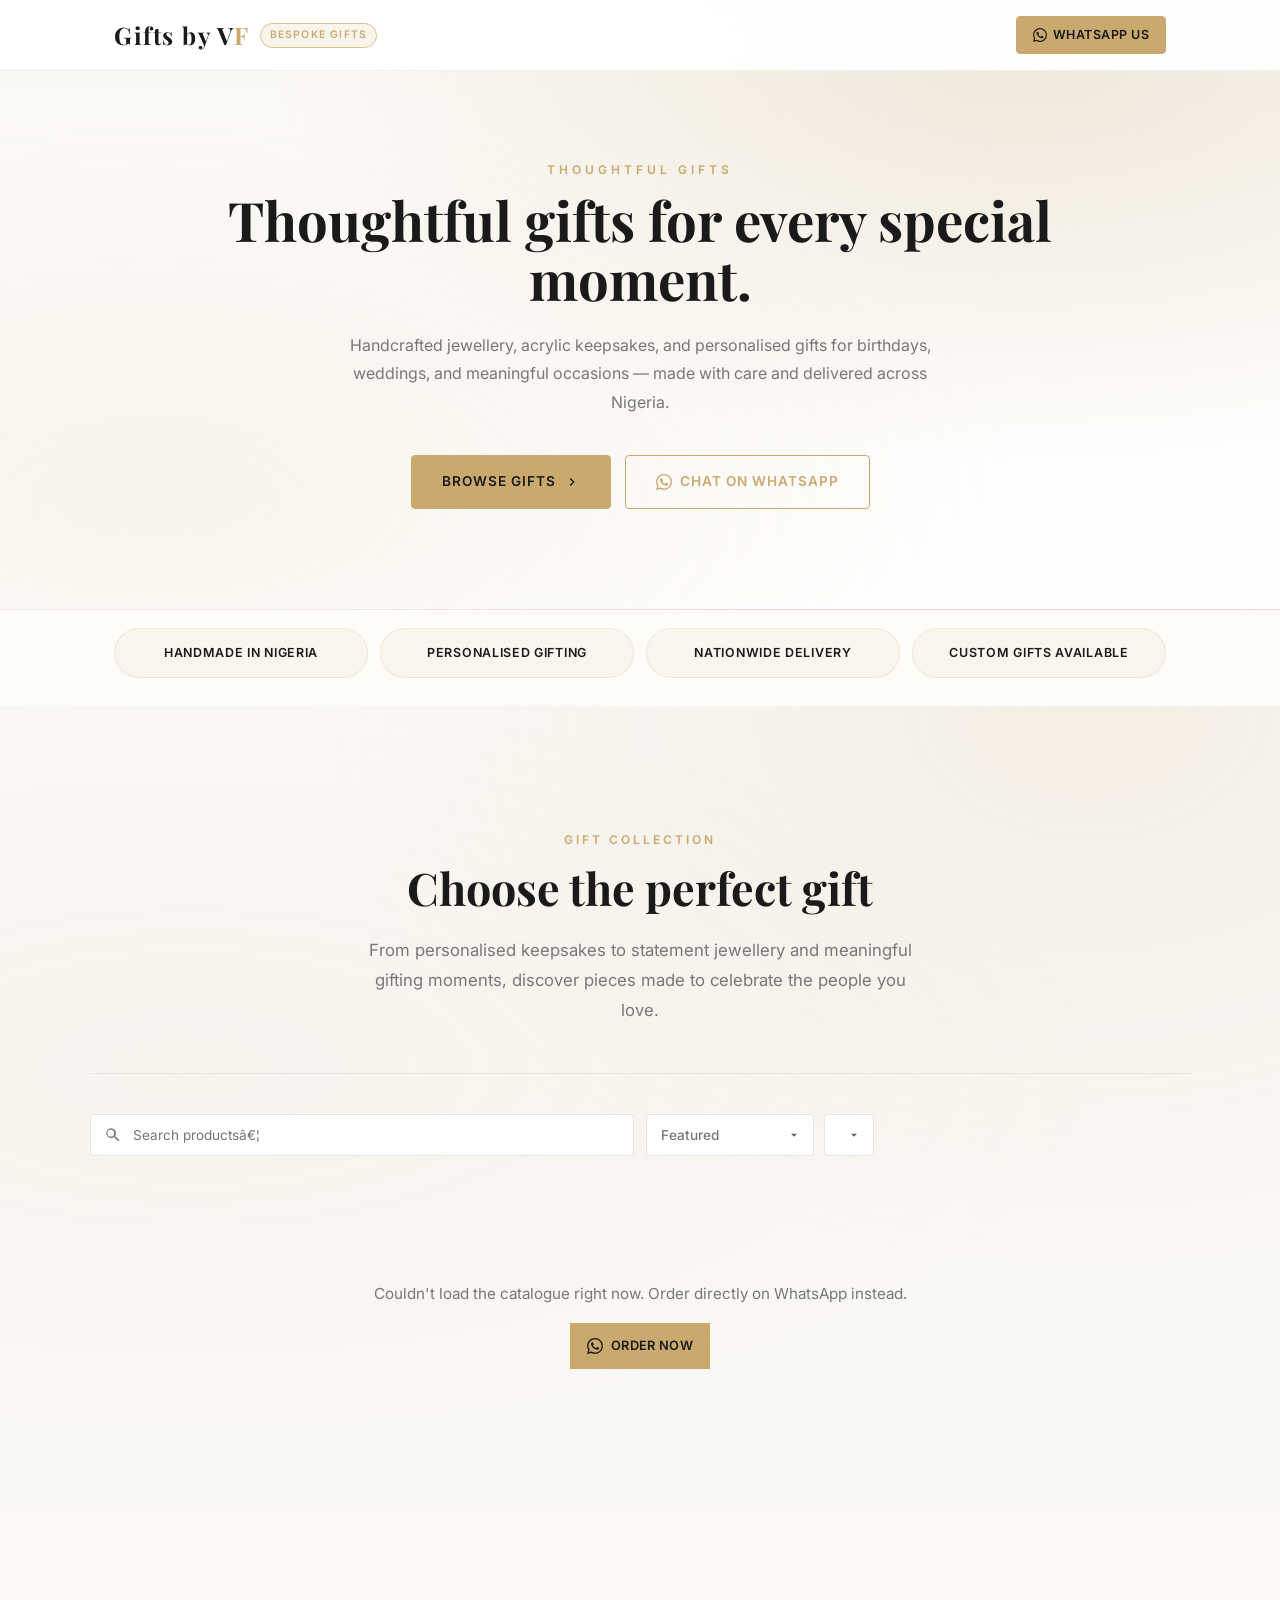
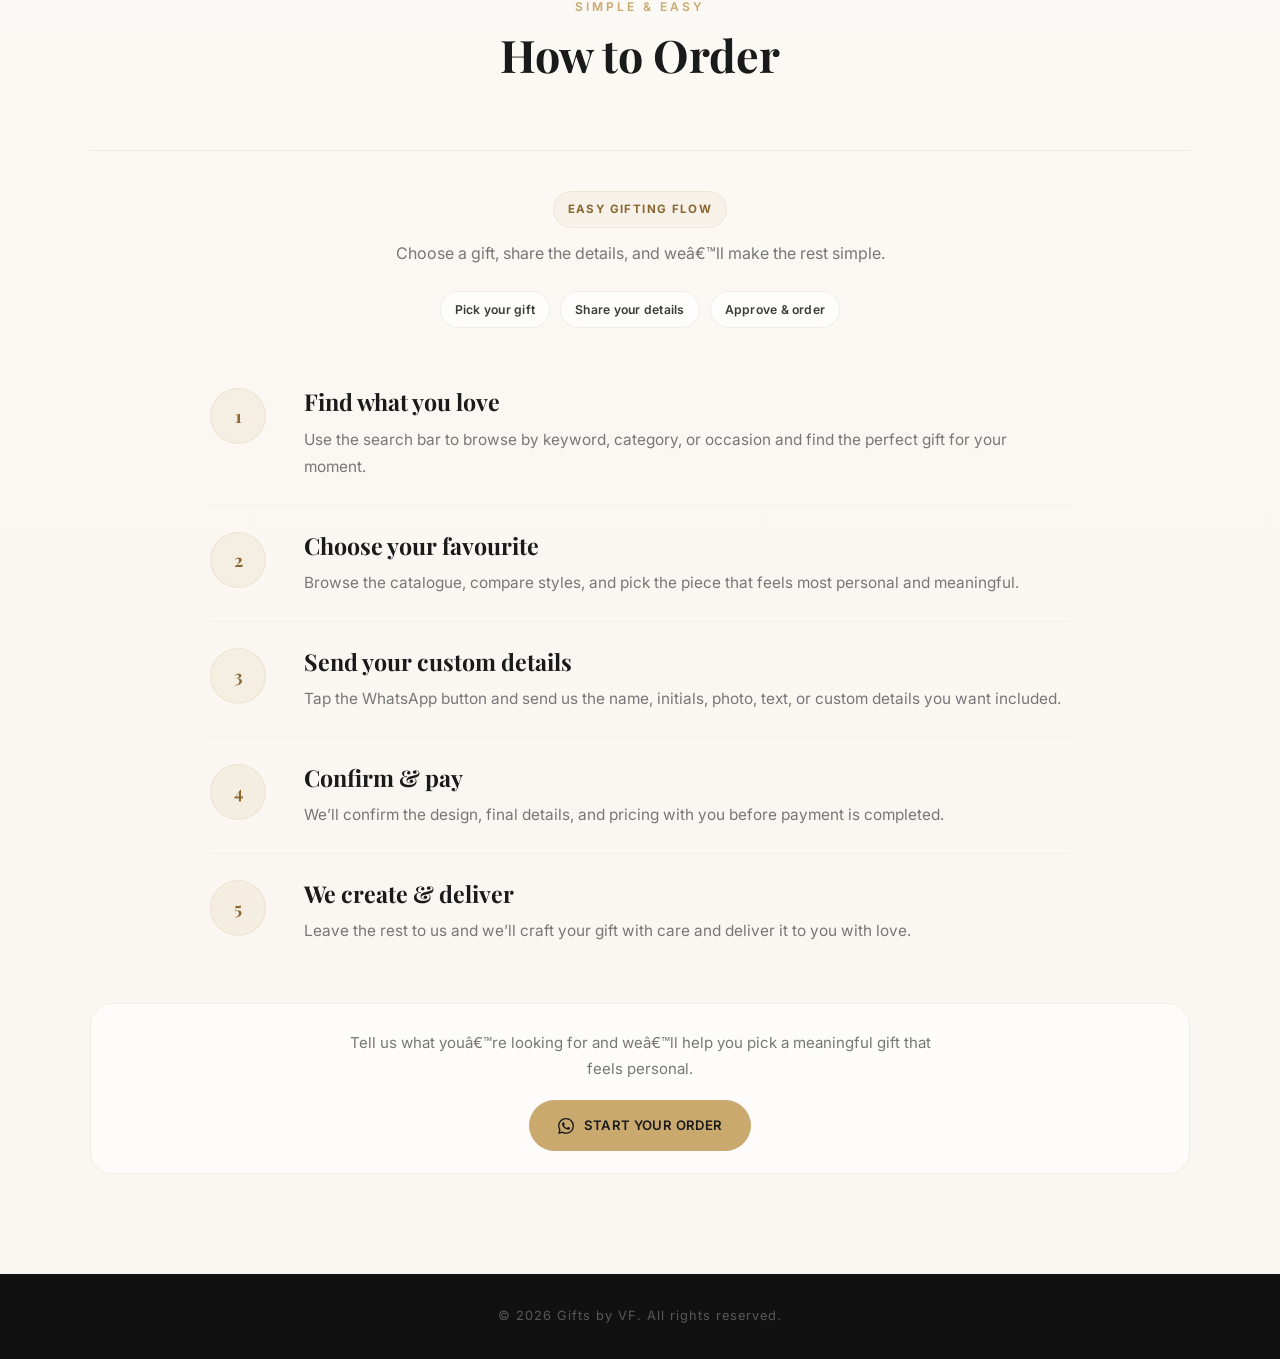
==== commit 45dec247: "style: smaller hero description" ====
--- a/index.html
+++ b/index.html
@@ -50,7 +50,7 @@
     <!-- Google Fonts -->
     <link rel="stylesheet" href="https://fonts.googleapis.com/css2?family=Playfair+Display:wght@400;600;700&family=Inter:wght@300;400;500;600&display=swap">
 
-    <link rel="stylesheet" href="css/style.css?v=5">
+    <link rel="stylesheet" href="css/style.css?v=6">
 </head>
 <body>
 
@@ -233,8 +233,8 @@
 
 <div id="lightbox" class="lightbox" hidden></div>
 
-<script src="js/shared.js?v=5"></script>
-<script src="js/app.js?v=5"></script>
+<script src="js/shared.js?v=6"></script>
+<script src="js/app.js?v=6"></script>
 
 </body>
 </html>
--- a/css/style.css
+++ b/css/style.css
@@ -862,7 +862,7 @@
 }
 .hero-desc {
     color: var(--text-light);
-    font-size: clamp(1rem, 2vw, 1.15rem);
+    font-size: clamp(0.875rem, 1.6vw, 1rem);
     max-width: 620px;
     margin: 0 auto 38px;
     line-height: 1.8;
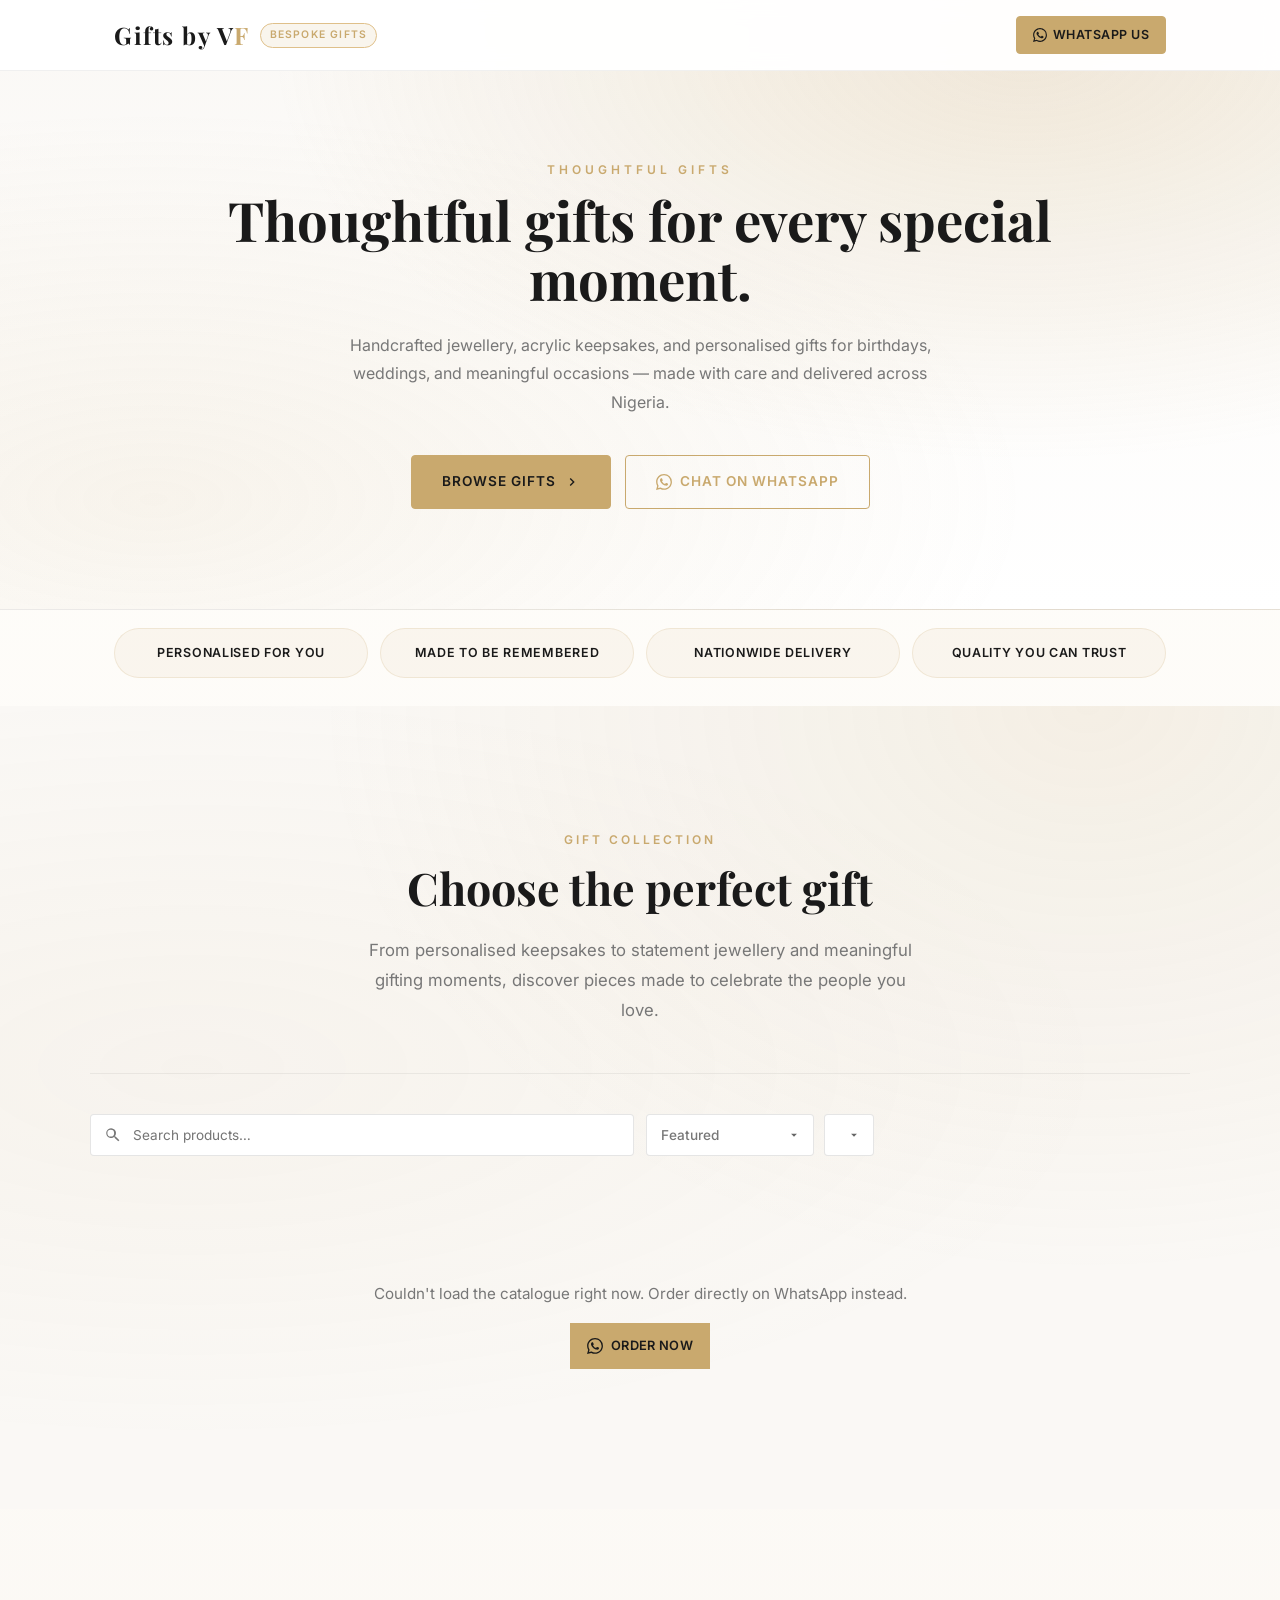
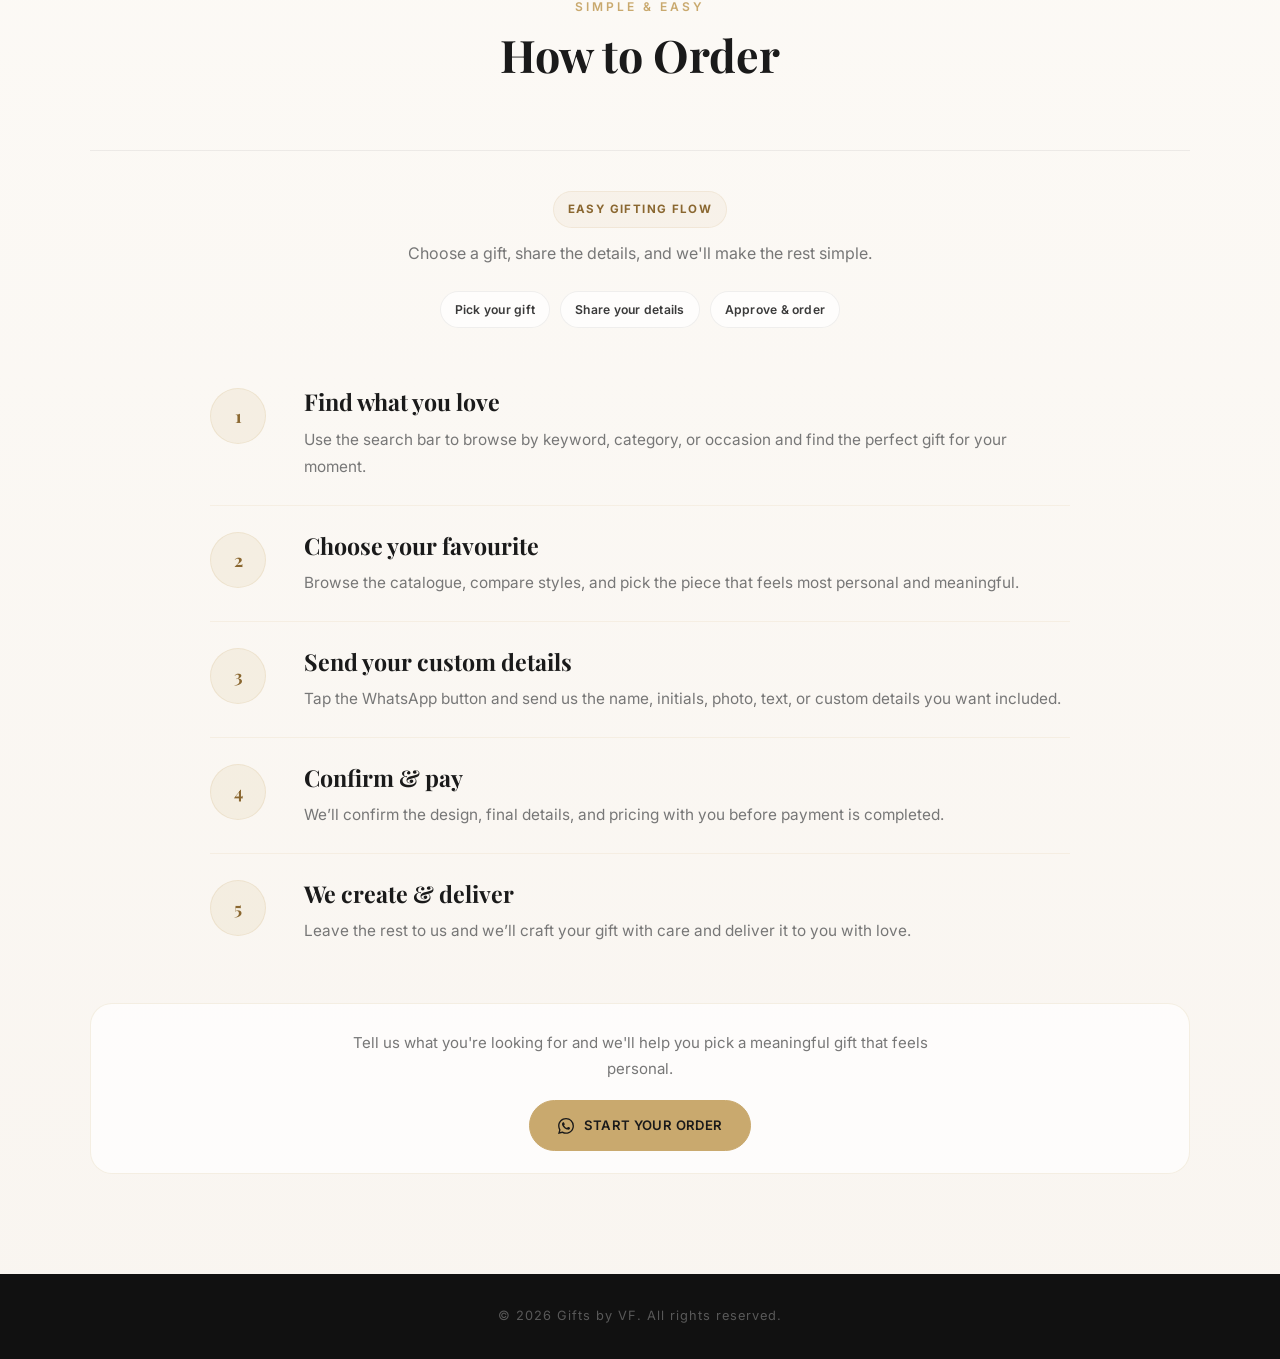
==== commit 93e44f00: "Fix text encoding, add why description, refresh catalogue polish" ====
--- a/index.html
+++ b/index.html
@@ -1,4 +1,4 @@
-﻿<!DOCTYPE html>
+<!DOCTYPE html>
 <html lang="en-NG">
 <head>
     <meta charset="UTF-8">
@@ -50,11 +50,11 @@
     <!-- Google Fonts -->
     <link rel="stylesheet" href="https://fonts.googleapis.com/css2?family=Playfair+Display:wght@400;600;700&family=Inter:wght@300;400;500;600&display=swap">
 
-    <link rel="stylesheet" href="css/style.css?v=6">
+    <link rel="stylesheet" href="css/style.css?v=9">
 </head>
 <body>
 
-<!-- SVG sprite (hidden) â€” referenced by <use href="#icon-*"/> -->
+<!-- SVG sprite (hidden) &mdash; referenced by <use href="#icon-*"/> -->
 <svg xmlns="http://www.w3.org/2000/svg" style="display:none">
     <symbol id="icon-whatsapp" viewBox="0 0 24 24"><path d="M17.472 14.382c-.297-.149-1.758-.867-2.03-.967-.273-.099-.471-.148-.67.15-.197.297-.767.966-.94 1.164-.173.199-.347.223-.644.075-.297-.15-1.255-.463-2.39-1.475-.883-.788-1.48-1.761-1.653-2.059-.173-.297-.018-.458.13-.606.134-.133.298-.347.446-.52.149-.174.198-.298.298-.497.099-.198.05-.371-.025-.52-.075-.149-.669-1.612-.916-2.207-.242-.579-.487-.5-.669-.51-.173-.008-.371-.01-.57-.01-.198 0-.52.074-.792.372-.272.297-1.04 1.016-1.04 2.479 0 1.462 1.065 2.875 1.213 3.074.149.198 2.096 3.2 5.077 4.487.709.306 1.262.489 1.694.625.712.227 1.36.195 1.871.118.571-.085 1.758-.719 2.006-1.413.248-.694.248-1.289.173-1.413-.074-.124-.272-.198-.57-.347m-5.421 7.403h-.004a9.87 9.87 0 01-5.031-1.378l-.361-.214-3.741.982.998-3.648-.235-.374a9.86 9.86 0 01-1.51-5.26c.001-5.45 4.436-9.884 9.888-9.884 2.64 0 5.122 1.03 6.988 2.898a9.825 9.825 0 012.893 6.994c-.003 5.45-4.437 9.884-9.885 9.884m8.413-18.297A11.815 11.815 0 0012.05 0C5.495 0 .16 5.335.157 11.892c0 2.096.547 4.142 1.588 5.945L.057 24l6.305-1.654a11.882 11.882 0 005.683 1.448h.005c6.554 0 11.89-5.335 11.893-11.893a11.821 11.821 0 00-3.48-8.413z"/></symbol>
 </svg>
@@ -97,10 +97,10 @@
 </header>
 
 <div class="trust-strip" aria-label="Brand trust points">
-    <div class="trust-item">Handmade in Nigeria</div>
-    <div class="trust-item">Personalised gifting</div>
-    <div class="trust-item">Nationwide delivery</div>
-    <div class="trust-item">Custom gifts available</div>
+    <div class="trust-item">PERSONALISED FOR YOU</div>
+    <div class="trust-item">MADE TO BE REMEMBERED</div>
+    <div class="trust-item">NATIONWIDE DELIVERY</div>
+    <div class="trust-item">QUALITY YOU CAN TRUST</div>
 </div>
 
 <!-- CATALOGUE -->
@@ -114,7 +114,7 @@
         <div class="catalogue-controls fade-in">
             <div class="catalogue-search">
                 <svg viewBox="0 0 24 24" aria-hidden="true"><path d="M15.5 14h-.79l-.28-.27a6.5 6.5 0 10-.7.7l.27.28v.79l5 4.99L20.49 19l-4.99-5zm-6 0A4.5 4.5 0 1113.5 9.5 4.5 4.5 0 019 14z"/></svg>
-                <input type="search" id="catalogue-search" placeholder="Search productsâ€¦" aria-label="Search products">
+                <input type="search" id="catalogue-search" placeholder="Search products&hellip;" aria-label="Search products">
                 <button type="button" id="catalogue-search-clear" class="search-clear" aria-label="Clear search" title="Clear search">
                     <svg viewBox="0 0 24 24" aria-hidden="true"><path d="M19 6.41L17.59 5 12 10.59 6.41 5 5 6.41 10.59 12 5 17.59 6.41 19 12 13.41 17.59 19 19 17.59 13.41 12z"/></svg>
                 </button>
@@ -169,6 +169,7 @@
         <div class="catalogue-header fade-in">
             <p class="section-label" id="why-label"></p>
             <h2 class="section-title" id="why-title"></h2>
+            <p class="section-desc" id="why-desc"></p>
         </div>
         <div class="why-grid fade-in" id="why-grid"></div>
     </div>
@@ -195,7 +196,7 @@
 
         <div class="howto-intro fade-in">
             <p class="howto-kicker">Easy gifting flow</p>
-            <p class="howto-summary">Choose a gift, share the details, and weâ€™ll make the rest simple.</p>
+            <p class="howto-summary">Choose a gift, share the details, and we'll make the rest simple.</p>
         </div>
 
         <div class="howto-badges fade-in" aria-label="How the ordering process works">
@@ -206,7 +207,7 @@
 
         <ol class="steps fade-in" id="howto-grid"></ol>
         <div class="steps-cta fade-in">
-            <p>Tell us what youâ€™re looking for and weâ€™ll help you pick a meaningful gift that feels personal.</p>
+            <p>Tell us what you're looking for and we'll help you pick a meaningful gift that feels personal.</p>
             <a href="https://wa.me/2348127252004" id="howto-wa" class="product-order-btn" target="_blank" rel="noopener noreferrer" aria-label="Start your order on WhatsApp">
                 <svg viewBox="0 0 24 24" aria-hidden="true"><use href="#icon-whatsapp"/></svg>
                 <span>Start your order</span>
@@ -233,8 +234,8 @@
 
 <div id="lightbox" class="lightbox" hidden></div>
 
-<script src="js/shared.js?v=6"></script>
-<script src="js/app.js?v=6"></script>
+<script src="js/shared.js?v=9"></script>
+<script src="js/app.js?v=9"></script>
 
 </body>
 </html>
--- a/css/style.css
+++ b/css/style.css
@@ -428,16 +428,21 @@
     position: absolute;
     inset: 0;
 }
-.product-play {
+.product-play-wrap {
     position: absolute; top: 50%; left: 50%;
     transform: translate(-50%, -50%);
+    display: flex; flex-direction: column; align-items: center;
+    gap: 7px;
+    pointer-events: none;
+    transition: transform 0.2s ease;
+}
+.product-play {
     width: 52px; height: 52px;
     border-radius: 50%;
     background: rgba(17,17,17,0.72);
     border: 2px solid var(--gold);
     display: flex; align-items: center; justify-content: center;
-    pointer-events: none;
-    transition: transform 0.2s ease, background 0.2s ease;
+    animation: product-pulse 2.4s ease-in-out infinite;
 }
 .product-play::after {
     content: '';
@@ -447,9 +452,30 @@
     border-color: transparent transparent transparent var(--gold);
     margin-left: 4px;
 }
+.product-play-label {
+    font-size: 0.6rem;
+    font-weight: 600;
+    letter-spacing: 1.5px;
+    text-transform: uppercase;
+    color: var(--gold);
+    background: rgba(17,17,17,0.72);
+    border: 1px solid var(--gold);
+    border-radius: 999px;
+    padding: 3px 10px;
+    white-space: nowrap;
+}
+.product-card:hover .product-play-wrap {
+    transform: translate(-50%, -50%) scale(1.06);
+}
 .product-card:hover .product-play {
-    transform: translate(-50%, -50%) scale(1.08);
     background: rgba(17,17,17,0.85);
+}
+@keyframes product-pulse {
+    0%, 100% { box-shadow: 0 0 0 0 rgba(201,169,110,0.3); }
+    50% { box-shadow: 0 0 0 12px rgba(201,169,110,0); }
+}
+@media (prefers-reduced-motion: reduce) {
+    .product-play { animation: none; }
 }
 .product-badge {
     position: absolute; top: 12px; left: 12px;
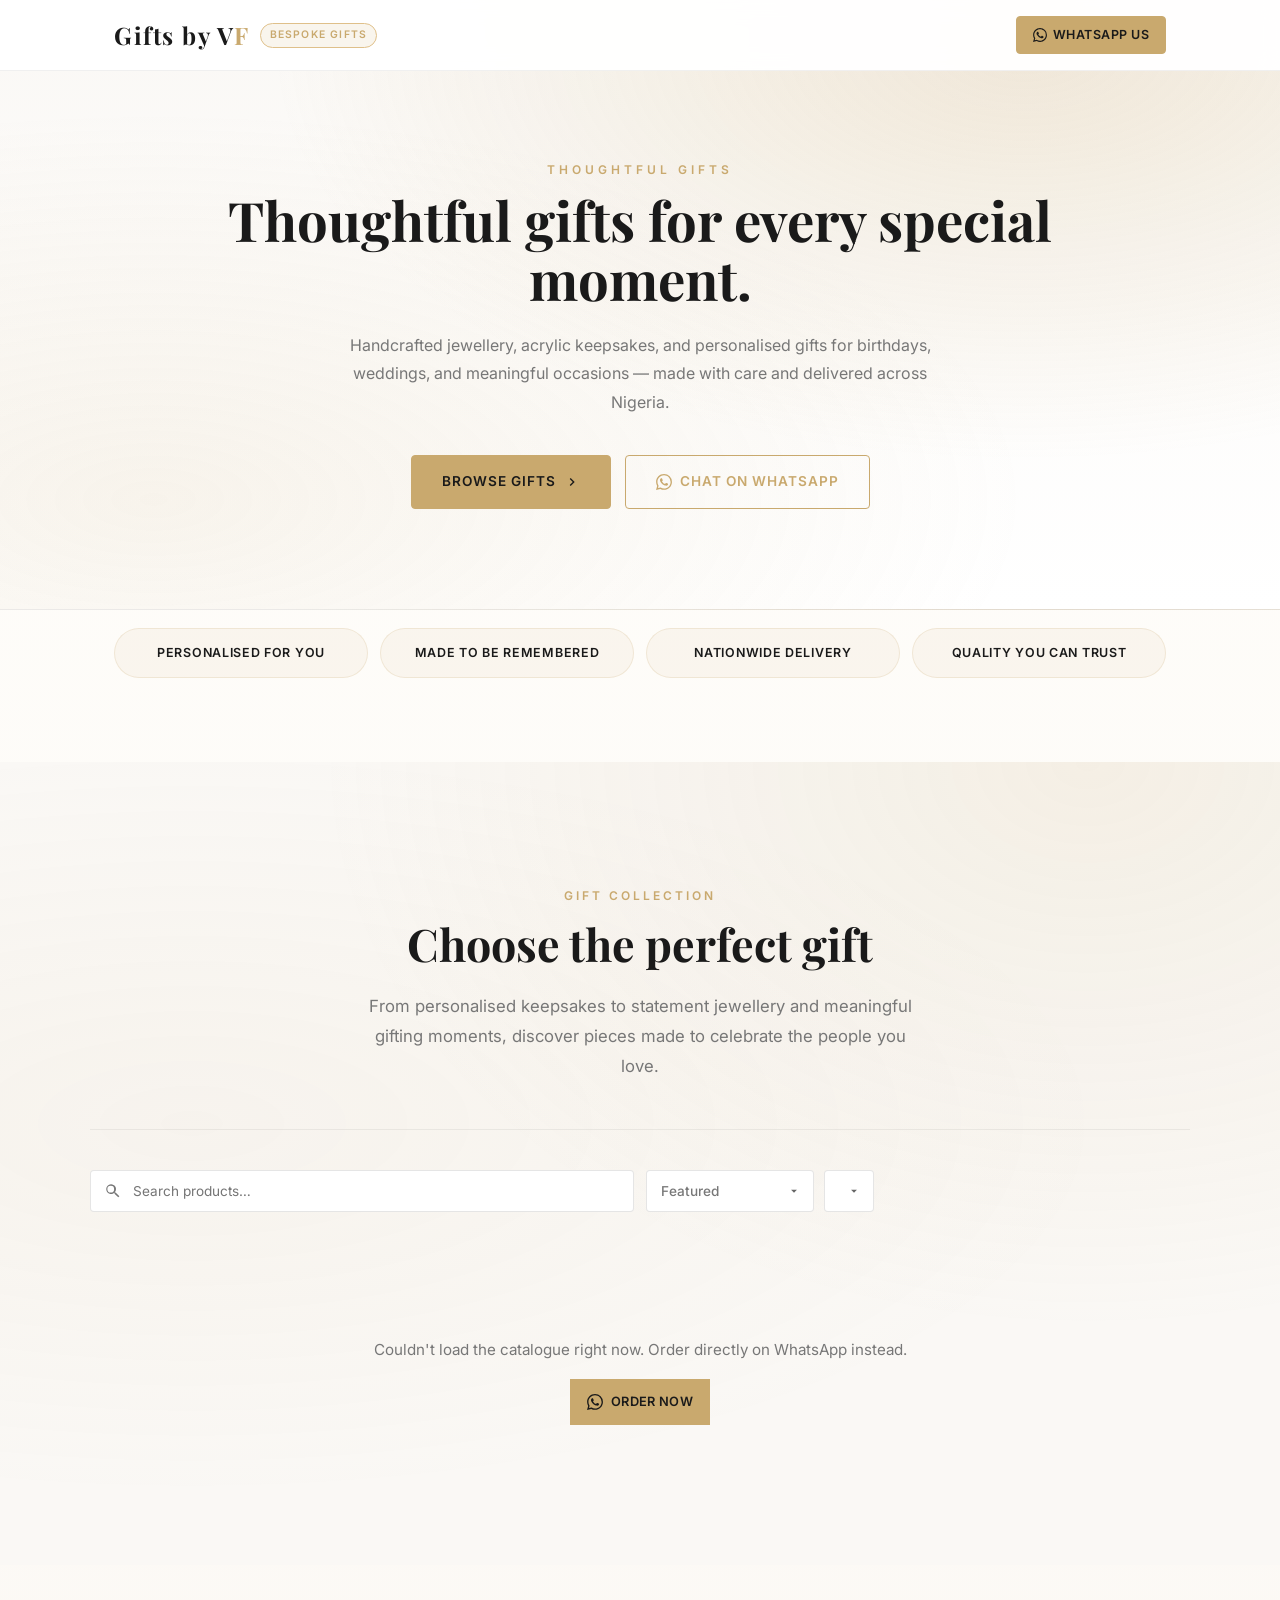
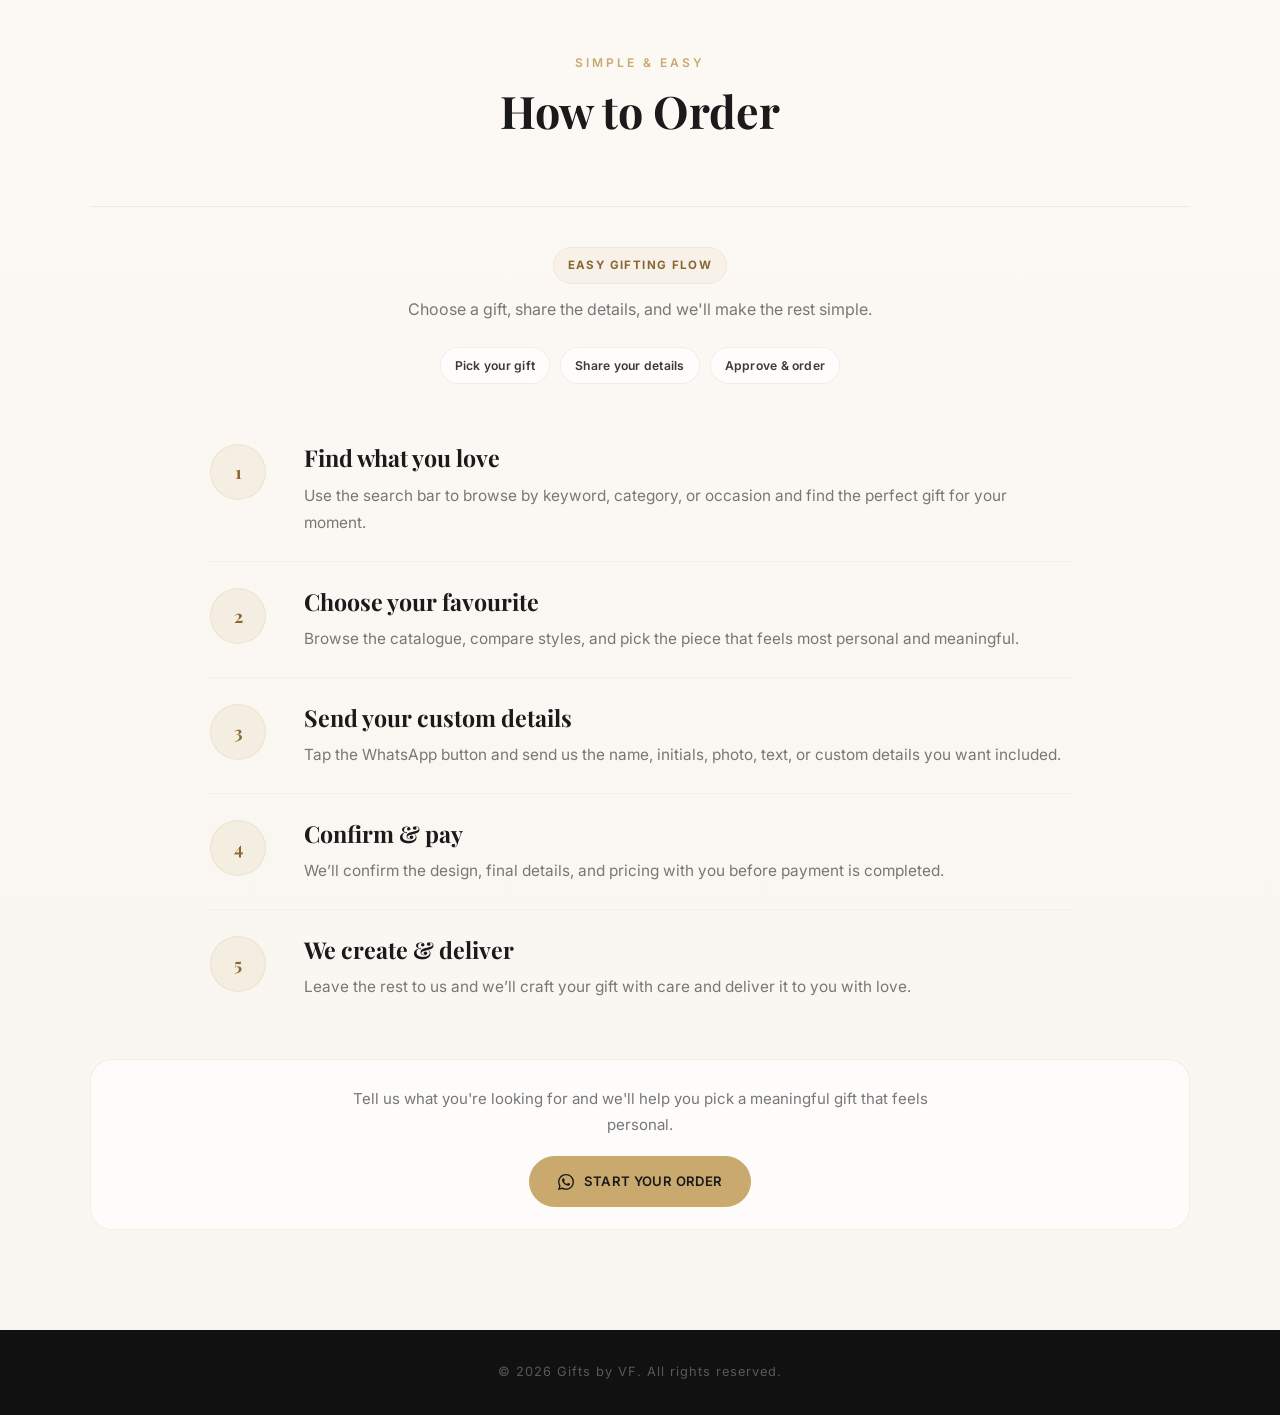
==== commit 30646362: "Featured section, full catalogue, testimonial expand" ====
--- a/index.html
+++ b/index.html
@@ -50,7 +50,7 @@
     <!-- Google Fonts -->
     <link rel="stylesheet" href="https://fonts.googleapis.com/css2?family=Playfair+Display:wght@400;600;700&family=Inter:wght@300;400;500;600&display=swap">
 
-    <link rel="stylesheet" href="css/style.css?v=9">
+    <link rel="stylesheet" href="css/style.css?v=12">
 </head>
 <body>
 
@@ -103,6 +103,19 @@
     <div class="trust-item">QUALITY YOU CAN TRUST</div>
 </div>
 
+<!-- FEATURED PIECES -->
+<section id="featured">
+    <div class="section-inner">
+        <div id="featured-section" hidden>
+            <div class="featured-header">
+                <p class="section-label" id="featured-label"></p>
+                <h3 class="featured-title" id="featured-title"></h3>
+            </div>
+            <div class="featured-grid" id="featured-grid"></div>
+        </div>
+    </div>
+</section>
+
 <!-- CATALOGUE -->
 <section id="products">
     <div class="section-inner">
@@ -141,13 +154,6 @@
                 <a href="https://wa.me/2348127252004" target="_blank" rel="noopener noreferrer">here</a>.
             </p>
         </noscript>
-        <div id="featured-section" hidden>
-            <div class="featured-header">
-                <p class="section-label" id="featured-label"></p>
-                <h3 class="featured-title" id="featured-title"></h3>
-            </div>
-            <div class="featured-grid" id="featured-grid"></div>
-        </div>
         <div class="products-grid" id="products-grid"></div>
     </div>
 </section>
@@ -183,6 +189,9 @@
             <h2 class="section-title" id="testimonials-title"></h2>
         </div>
         <div class="testimonials-track fade-in" id="testimonials-grid"></div>
+        <div class="testimonials-more fade-in" id="testimonials-more" hidden>
+            <button type="button" class="testimonials-more-btn" aria-expanded="false">See more from our customers</button>
+        </div>
     </div>
 </section>
 
@@ -235,7 +244,7 @@
 <div id="lightbox" class="lightbox" hidden></div>
 
 <script src="js/shared.js?v=9"></script>
-<script src="js/app.js?v=9"></script>
+<script src="js/app.js?v=12"></script>
 
 </body>
 </html>
--- a/css/style.css
+++ b/css/style.css
@@ -298,6 +298,9 @@
 #featured-section {
     margin-top: 40px;
 }
+#featured {
+    padding: 0 24px 56px;
+}
 .featured-header {
     display: flex;
     align-items: baseline;
@@ -575,6 +578,26 @@
     pointer-events: none;
 }
 .referral-banner.visible { opacity: 1; transform: translateY(0); }
+.referral-banner span {
+    display: inline-block;
+    padding-right: 28px;
+}
+.referral-banner .referral-close {
+    pointer-events: auto;
+    position: absolute;
+    right: 10px;
+    top: 50%;
+    transform: translateY(-50%);
+    background: transparent;
+    border: 0;
+    color: var(--dark);
+    font-size: 1.1rem;
+    line-height: 1;
+    padding: 6px 8px;
+    cursor: pointer;
+    opacity: 0.7;
+}
+.referral-banner .referral-close:hover { opacity: 1; }
 
 /* ── PRODUCT ORDER BUTTON ── */
 .product-actions {
@@ -732,6 +755,32 @@
     color: var(--gold);
     letter-spacing: 0.08em;
     text-transform: uppercase;
+}
+.testimonials-more {
+    text-align: center;
+    margin-top: 48px;
+}
+.testimonials-more[hidden] { display: none; }
+.testimonials-more-btn {
+    display: inline-flex;
+    align-items: center;
+    gap: 8px;
+    padding: 13px 28px;
+    border-radius: 4px;
+    font-family: 'Inter', sans-serif;
+    font-size: 0.82rem;
+    font-weight: 600;
+    letter-spacing: 1px;
+    text-transform: uppercase;
+    border: 1px solid var(--gold);
+    background: transparent;
+    color: var(--gold);
+    cursor: pointer;
+    transition: all 0.3s;
+}
+.testimonials-more-btn:hover {
+    background: var(--gold);
+    color: var(--dark);
 }
 
 #how-to-order {
